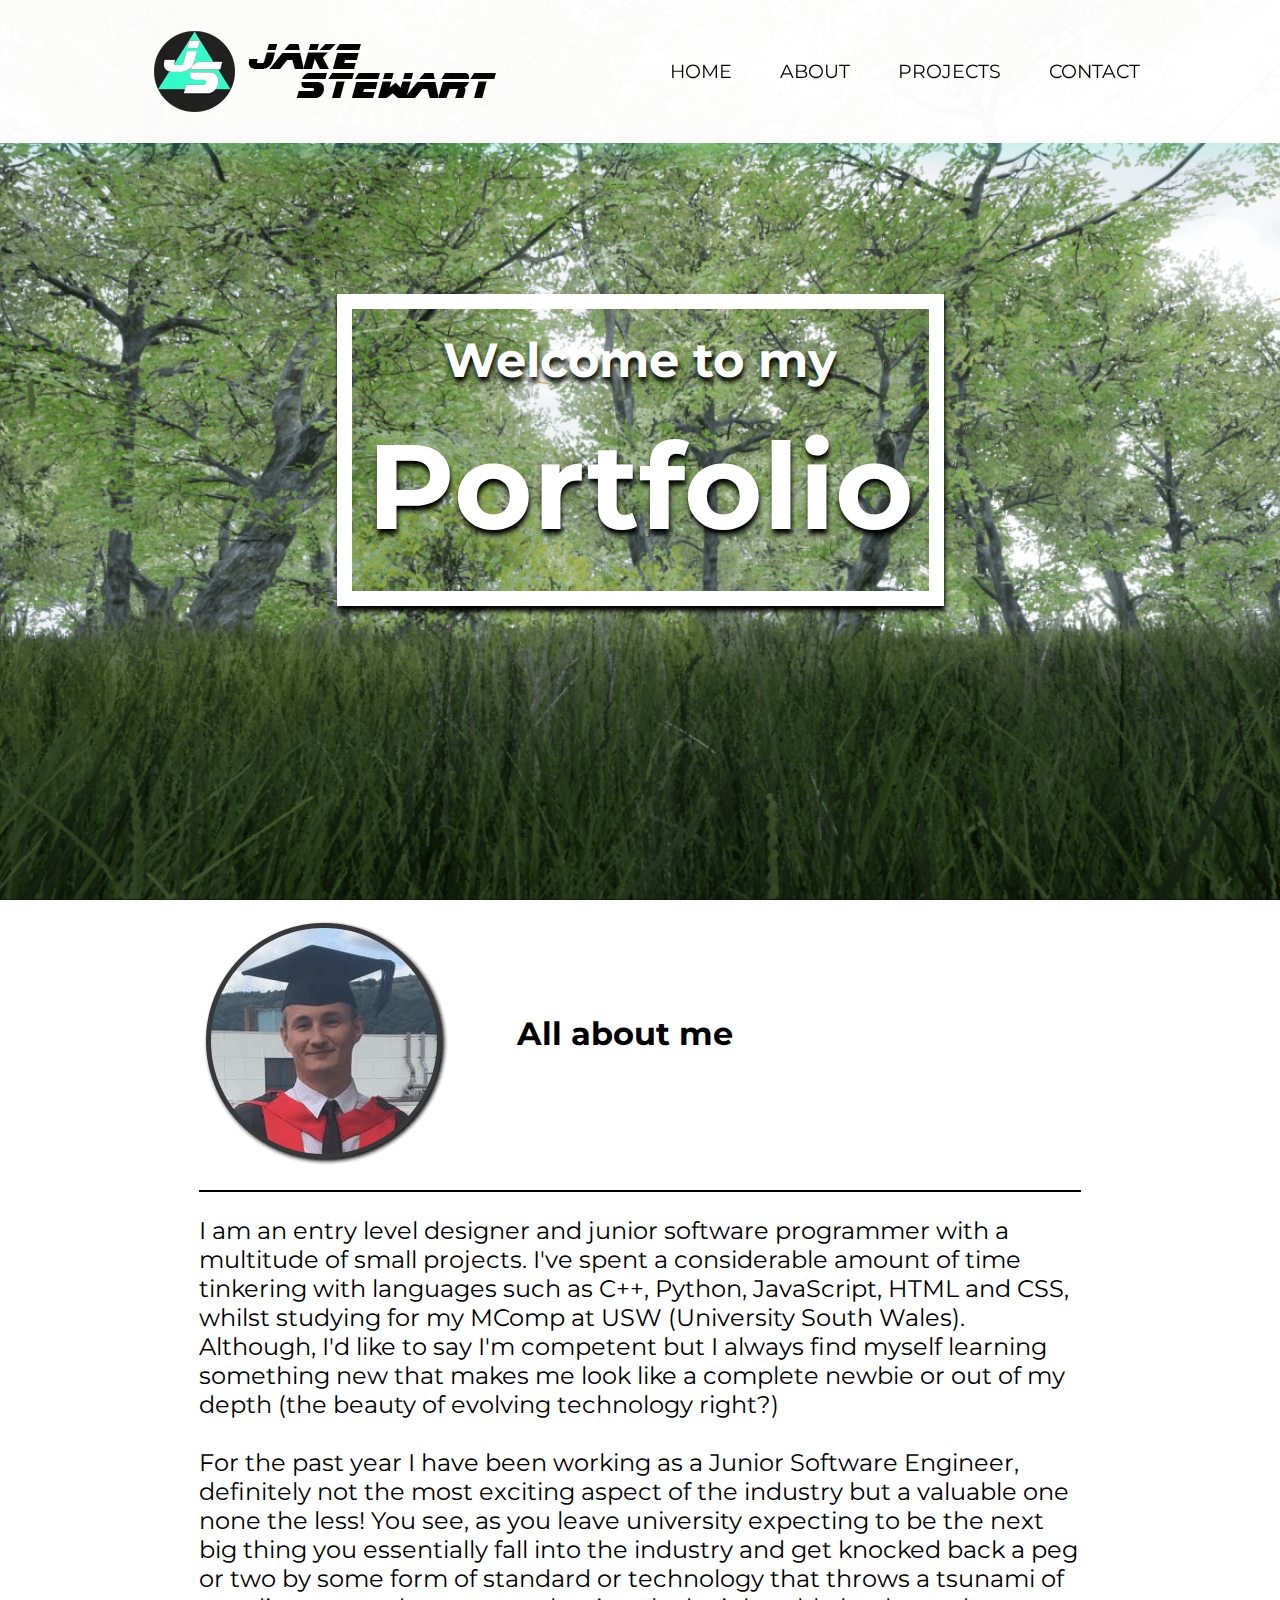
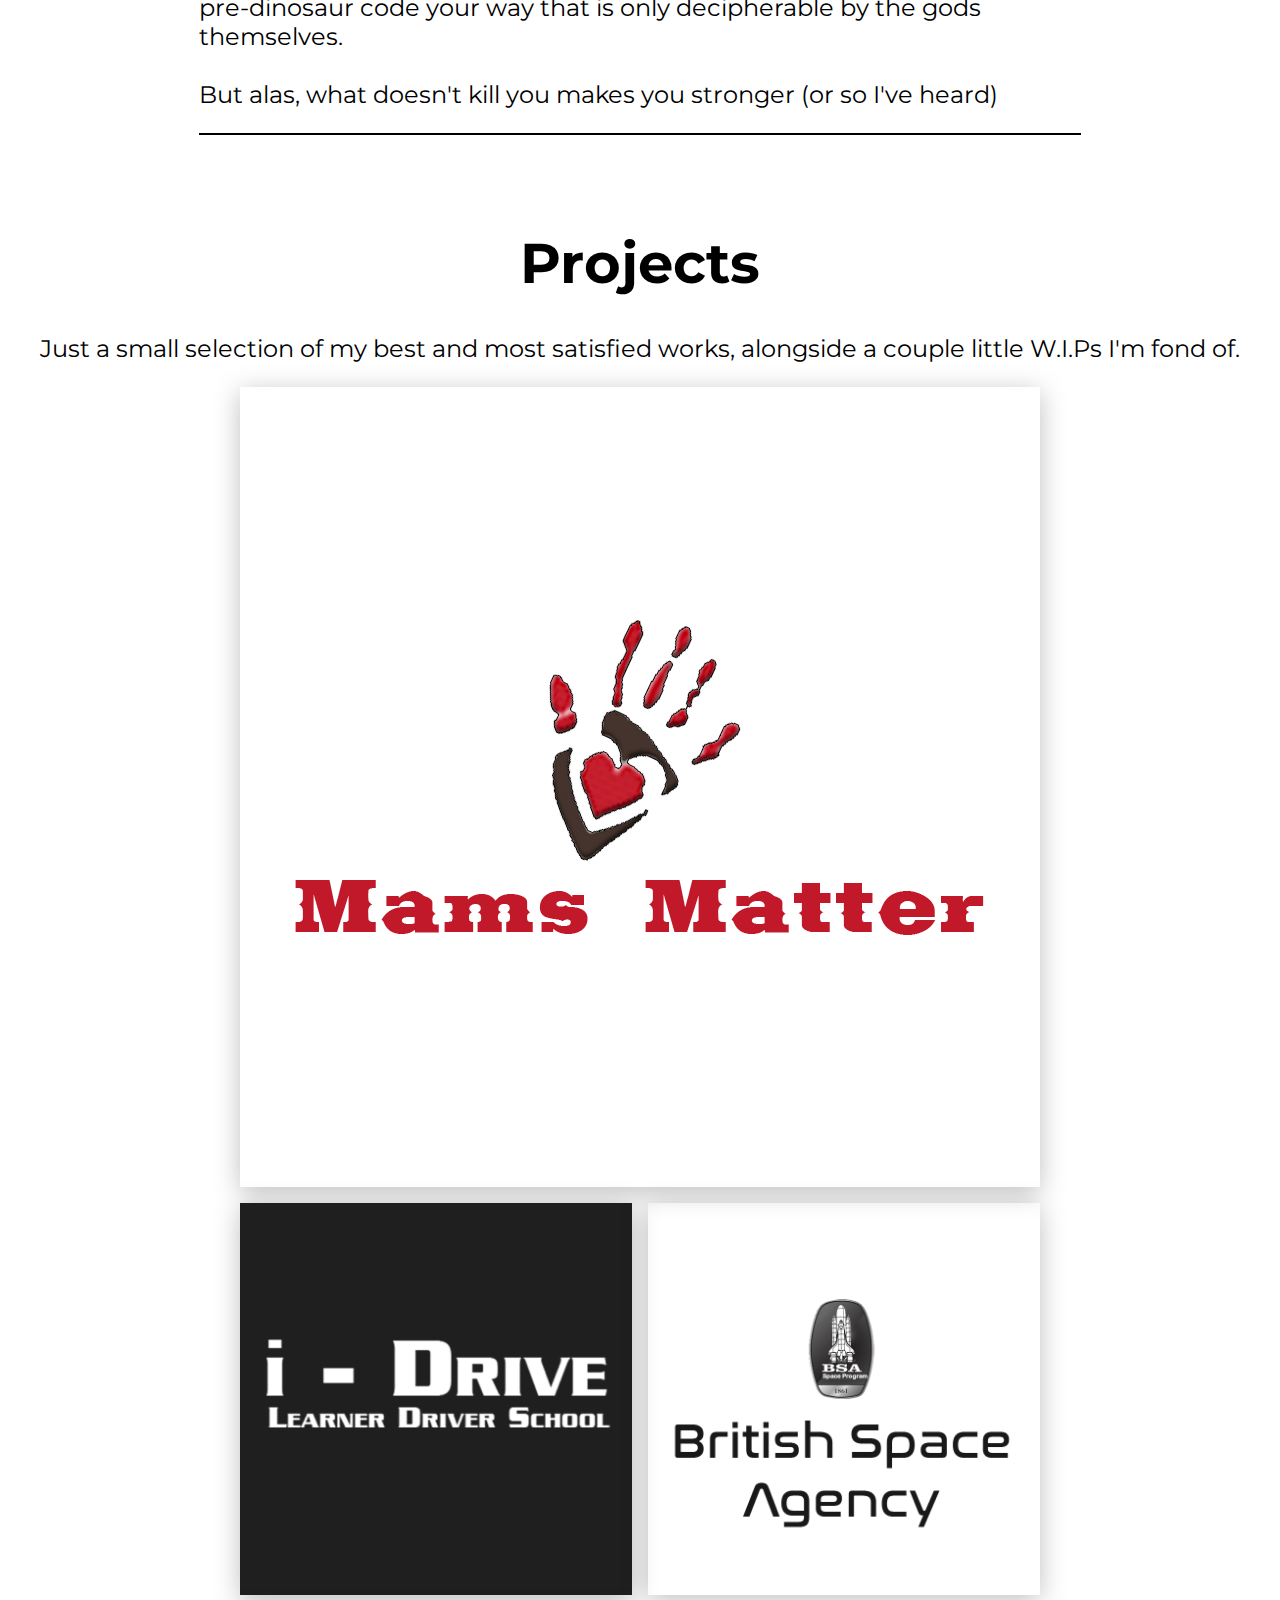
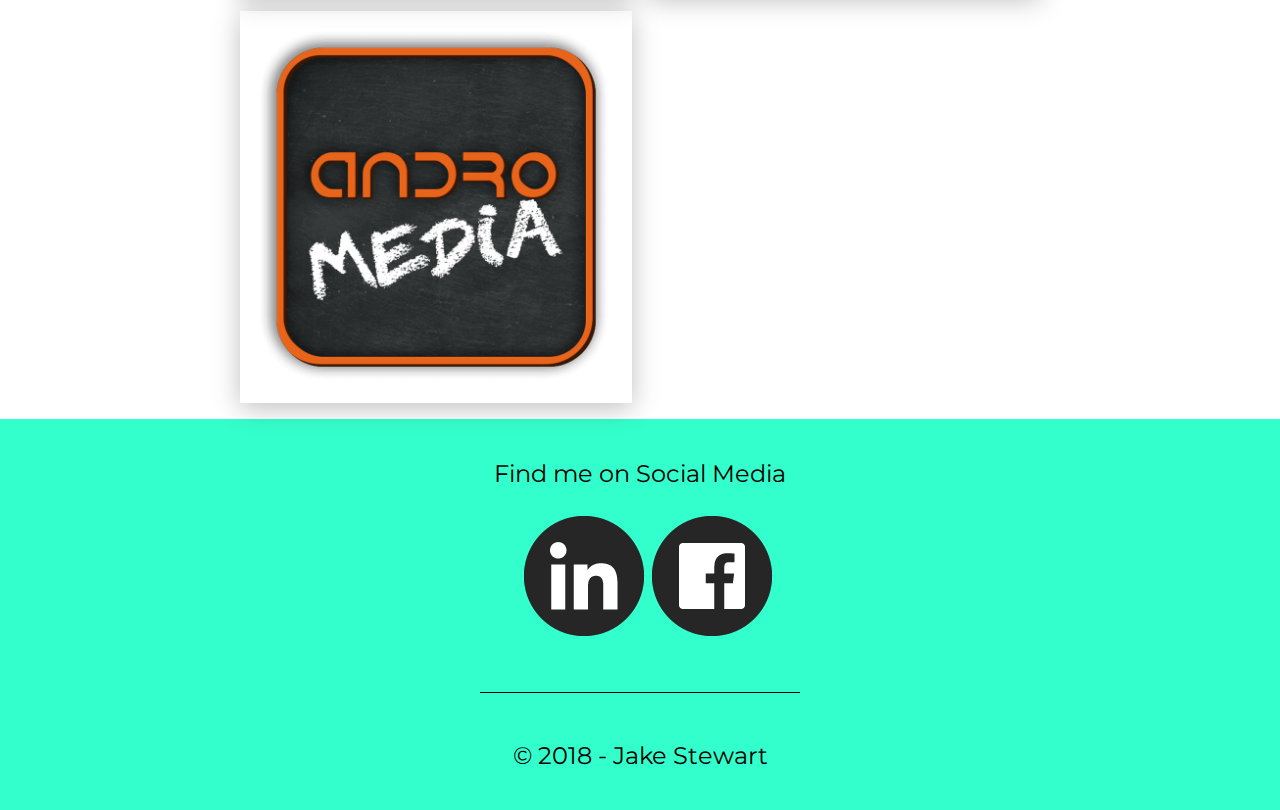
==== index.html @ bf594e7c "Initial Commit" ====
<!DOCTYPE HTML>
<!--  ©Jake Stewart 2015 All Rights Reserved  !-->
<html lang=en>
    <head>
		<meta charset="UTF-8">
		<meta name="viewport" content="width=device-width, initial-scale=1.0">
		<meta http-equiv="X-UA-Compatible" content="ie=edge">
        <link rel="stylesheet" href="stylesheet.css" type="text/css" media="screen" />
		<link rel="icon" type="image/png" href="res/logo/logo_favicon_design.ico"/>

		<script src="https://ajax.googleapis.com/ajax/libs/jquery/2.1.1/jquery.min.js"></script>
		<!--<script src="https://maxcdn.bootstrapcdn.com/bootstrap/3.3.5/js/bootstrap.min.js"></script>-->

		<title>Jake Stewart | Dev of Things</title>
	</head>

	<body>
		<header>
		<h1 class="logo"><img src="res/logo/Logo_Horz_4x1_No_Drop.png" alt="Jake Stewart"></h1>
		<input type="checkbox" id="nav-toggle" class="nav-toggle">
		<nav>
			<ul>
				<li><a href="#Home">Home</a></li>
				<li><a href="#About">About</a></li>
				<li><a href="#Projects">Projects</a></li>
				<li><a href="#Contact">Contact</a></li>
			</ul>
		</nav>
		<label for="nav-toggle" class="nav-toggle-label">
			<span></span>
		</label>
		</header>
		
		<!-- Main Content -->
		<div id="Home" class="welcome">
				<!--<video autoplay muted loop id="myVideo">
						<source src="res/forest-walk.mp4" type="video/mp4">
					</video>-->
			<h1 class="welcome-heading">Welcome to my<span>Portfolio</span></h1>
		</div>
		
		<section id="About" class="about">
			<div class="about-middle">
				<img src="res/about/about-me.png" alt="Me">
				<h2>All about me</h2>
				<p>I am an entry level designer and junior software programmer with a multitude of small projects. I've spent a considerable amount of time tinkering with languages such as C++, Python, JavaScript, HTML and CSS, whilst studying for my MComp at USW (University South Wales). 
					Although, I'd like to say I'm competent but I always find myself learning something new that makes me look like a complete newbie or out of my depth (the beauty of evolving technology right?)
					<br><br>
					For the past year I have been working as a Junior Software Engineer, definitely not the most exciting aspect of the industry but a valuable one none the less! You see, as you leave university 
					expecting to be the next big thing you essentially fall into the industry and get knocked back a peg or two by some form of standard or technology that throws a tsunami of pre-dinosaur code your way that is only decipherable by the gods themselves. 
					<br><br>
					But alas, what doesn't kill you makes you stronger (or so I've heard) 
			</div>
		</section>
		
		<section id="Projects" class="projects">
			<h1>Projects</h1>
			<p>Just a small selection of my best and most satisfied works, alongside a couple little W.I.Ps I'm fond of.</p>
			<div class="project-items">
			
				<!-- Project Item 1 -->
				<figure class="project-item featured">
					<img src="res/project-imgs/mamsmatter-logo.png" alt="Project 1">
					<figcaption>
						<h2 class="project-title">Mams Matter</h2>
						<p class="project-desc">A small website for a support group business based within the Welsh valleys.</p>
						<a href="#" class="project-link">More info</a>
					</figcaption>

					<!--	Project Modal 1	-->
					<div class="project-modal">
						<button class="modal-close">
							<svg x="0px" y="0px"
							viewBox="0 0 30 17">
						    <g transform="translate(-15 -15)">
							   <polygon class="st0" points="31.2,23.5 37,29.3 35.8,30.5 30,24.7 24.2,30.5 23,29.3 28.8,23.5 23,17.7 24.2,16.5 30,22.3 
								   35.8,16.5 37,17.7 	"/>
						   </g>
						   </svg>
						</button>
						<div class="project-header">
							<div class="project-title-box">
								<h2 class="project-title">Mams Matter - 2013</h2>
								<p class="project-subtitle">Women's support group in Bleanua Gwent</p>
							</div>
						</div> <!-- /Project-Header -->
						<div class="project-content">
							<h3><i>Aim:</i></h3>
							<p>A new start up business run by a local friend was in need of a fresh website to market the business within the Blaenau Gwent area.
								 The intended design was to be simple and informative. </p>
							
							 <h4>Time Period:</h4>
							<p>Given the business was fresh and has only been operational for a short period of time, this gave me a relatively long time-scale to produce a suitable site. 
								From start to completion the project took 2 months.</p>
							<img class="project-full-width" src="res/project-imgs/mamsmatter/mamsmatter_front.gif" alt="an image">
							
							<h4>Design:</h4>
							<p>The overall design of the site was something I had pondered over for a period of time. 
								Trying to get the right balance of simplicity for the user’s interactions whilst giving a useful amount of information to help the guide the user on what they required.</p>
							
								<h5>Nav:</h5>
							<p>The navigation bar was relatively easy to implement with the use of a logo and some headings that utilised an auto scroll JQuery feature to scroll the page down to the correct section. 
								<br>
								The thinking behind this set up was that it minimised the amount of pages needed. Saving on loading times and bandwidth usage. Something I’m keen on implementing and constantly trying to improve my knowledge on.
							</p>
							
							<h5>Layout:</h5>
							<p>Layout is a very important aspect of any web design, thus its essential to get the layout to be simplistic in design and user friendly in interaction. Mams matter was no exception utilising a simple block section template.
								 With each category e.g. Welcome, About, Contact etc… all being included within its own container.
								<br>
								<br>
								Unfortunately, due to evolving technologies and being a newbie in the field, I found myself using floats rather than either the now commonly used Flexbox or CSS-Grids techniques. 
							</p>

							<h5>Colours:</h5>
							<p>The colour scheme utilised was simple at best and intended to reflect the colours within the logo. Using a Red hue for prominent features and then white and dark grey for anything as background content.</p>

							<h4>Stand Out Features:</h4>
							<ul>
								<li>Auto scroll via JQuery</li>
								<li>Modal upon clicking an image</li>
								<li>Image shake when hovering over them</li>
								<li>Video implementation using JScript</li>
							</ul>
							<img class="project-pull-left" src="res/project-imgs/mamsmatter/mamsmatter_modal.gif" alt="an image">
							<h4>Design Process Summary:</h4>
							<p>Throughout the design process of this project, I noted a few things I’d consider redesigning if I were to come back to it. The main issues with the site I’d reconsider would mostly focus on the efficiency and scalability of the site.</p>
							<h5>Responsiveness:</h5>
							<p>My biggest concern with the site is responsiveness, due to the site only partially working when scaled down to mobile size. Given this was the first project I attempted to introduce mobile design I took a simplistic approach using media queries.
								 Although this proved to only partially work due to the vast amount of possible screen dimensions, thus the site fails to scale properly under certain resolutions.</p>
							<h5>Layout:</h5>
							<p>The next concern was the use of floats and the display attribute to align items. Although this approach isn’t considered entirely wrong, 
								It does lead to some complications that can be overcome using the newer Flexbox and CSS grids which I failed to incorporate into the design. Something for the future!</p>
							<h5>Design Concept Process:</h5>
							<p>When originally developing the site I never drew up any concepts or alternative designs other than what I was churning out at the time. After much thought I realise this is not only bad for the end product but also bad practice. 
								<br>
								<br>
								With this knowledge, I would start again y first sketching up layouts and a colour palette for a theme and style, then using this design on the appropriate location of all elements whilst piecing the style on top to get an overview before spending countless hours coding.
									</p>
							<img class="project-pull-right" src="res/project-imgs/mamsmatter/mamsmatter_video.gif" alt="an image">
						</div>
					</div>
					<!--	/Project Modal 1 End	-->
				</figure>

				<!-- Project Item 2 -->
				<figure class="project-item">
					<img src="res/project-imgs/idrive-logo.png" alt="Project 1">
					<figcaption>
						<h2 class="project-title">I-Drive Learning</h2>
						<p class="project-desc">A small driving instruction school based within Newport, S.Wales.</p>
						<a href="#" class="project-link">More info</a>
					</figcaption>

						<!--	Project Modal 2	-->
						<div class="project-modal">
								<button class="modal-close">
									<svg x="0px" y="0px"
									viewBox="0 0 30 17">
									<g transform="translate(-15 -15)">
									   <polygon class="st0" points="31.2,23.5 37,29.3 35.8,30.5 30,24.7 24.2,30.5 23,29.3 28.8,23.5 23,17.7 24.2,16.5 30,22.3 
										   35.8,16.5 37,17.7 	"/>
								   </g>
								   </svg>
								</button>
								<div class="project-header">
									<div class="project-title-box">
										<h2 class="project-title">I-Driving Learner Instruction - 2012</h2>
										<p class="project-subtitle">Driving Instruction school based in Newport, S.Wales</p>
									</div>
								</div> <!-- /Project-Header -->
								<div class="project-content">
										<h3><i>Aim:</i></h3>
										<p>I-Drive Learner Driver School is a start-up driving instruction school based in Newport, South Wales. Being the start-up of a relative I saw the opportunity to dive into web development for the first time on a more commercial scale to what I had previously done. 
											<br><br>
											The site was aimed at pointing potential students in the right direction whilst giving a thorough detail on what is expected of them in terms of testing and lessons.
											 </p>
										
										 <h4>Time Period:</h4>
										<p>Given this was my first proper solo project and being a relative, the intended time period for completion was dependant on my ability to produce the site and when I felt confident it would satisfy the needs of the client.
											<br><br>
											In total the project took around 3 months to complete given my skill set and experience at the time.	
										</p>
										<img class="project-full-width" src="res/project-imgs/idrive/idrive_front.gif" alt="an image">
										<h4>Design:</h4>
										<p>The design of the site was simple utilising a single page design and then blocking each category into its own section. Given I was unexperienced in anything other than a simple box template design, 
											I decided to explore and challenge myself to produce a more complicated design over my previous work.
										</p>
										
											<h5>Nav:</h5>
										<p>The navigation bar was placed as a sidebar over the conventional header space. This was due to incorporating a drop down box at the top of the screen that would drop in when the page was loading.</p>
										
											<h6>Drop Down:</h6>
											<p>The drop down is a simple bar used to navigate between external sources for booking your theory/practical tests and allowing you to see the car used by I-Drive. Always nice to know what you’re going to be driving I think.</p>
											<h6>Navigation Bar:</h6>
											<p>		With the navigation bar on the side, it was simple enough to just incorporate the logo above with each link underneath. 
												However, instead of using separate pages for the About, Contact etc… I used panels to keep the page loaded, saving on loading up different pages.
											</p>
										<h5>Layout:</h5>
										<p>The layout was very easy and similar to my previous work with just floats and a single container element to house all other items. This did allow for quick implementation on a full sized desktop screen, although this has no mobile implementation thus gives a very poor experience on anything less than a conventional desktop screen.
											<br>
											<br>	
											Overall I was fairly happy with the layout and given it was my first project outside of education I couldn’t have been happier to produce something for the world to see. 
										</p>
			
										<h5>Colours:</h5>
										<p>	Colours are generally a fickle thing when producing a website with no real concept designs to work from. As experienced with this design, I had done little to no concept work (Put this to my lack of experience shall we?) the colours were a bit iffy in the best of terms where some pieces of text blend in with the background and others don’t.
											<br>
											<br>
											The idea was to keep the site as clean as possible using only blacks and whites similar to the logo however, I felt it left a lot of white space that could be filled with something more appealing to the eyes. Hence the use of a lovely background image of Newport itself. The issue with this? It left the white text difficult to read and vice versa with a black colour. So, I opted to include a background on each container for the text to make it more readable which worked flawlessly.
											</p>
			
										<h4>Stand Out Features:</h4>
										<ul>
											<li>Image slideshow showing off the car used by I-Drive</li>
											<li>Interactive Google map giving the location of Newport</li>
											<li>Drop down bar with external links to the theory/practical site of the .gov website</li>
										</ul>
									<img class="project-pull-left" src="res/project-imgs/idrive/idrive_slideshow.gif" alt="an image">
									<img class="project-pull-right" src="res/project-imgs/idrive/idrive_map.gif" alt="an image">

									<h4>Design Process Summary:</h4>
									<p>Reflecting on this design I feel a couple things could be switched up that allow for a more appealing look and user friendly experience. </p>
									<h5>Responsiveness:</h5>
									<p>Started with the mobile market would be the most influential aspect. By developing the site for a mobile audience to start and then porting that over to a desktop version would have been the correct procedure to follow. 
										The biggest advantage of the mobile market for a driving instruction school is that the majority of potential clients see the driving instruction car and follow any links or number written on it rather than being at home and utilising a desktop.</p>
									<h5>Colour:</h5>
									<p>Colour stood out to be a bigger issue than anticipated for myself. Mainly due to the colour clashing with the whitespace or the image I decided to commit to after. Something I’d consider doing differently would be to sort a colour palette out with the intended background image, then create a template of 3-4 different designs I felt worked correctly. 
										<br>
										<br>
										Another possible option for the current design would be to utilise opacity, a very underused feature by myself up until my portfolio design. 
										</p>
									<img class="project-pull-right" src="res/project-imgs/idrive/idrive_questions.gif" alt="an image">
								</div>
							</div>
							<!--	/Project Modal 2 End	-->
				</figure>

					<!-- Project Item 3 -->
				<figure class="project-item">
					<img src="res/project-imgs/college-logo.png" alt="Project 1">
					<figcaption>
						<h2 class="project-title">BSA: British Space</h2>
						<p class="project-desc">A site designed during my time spent at Coleg Gwent, S.Wales</p>
						<a href="#" class="project-link">More info</a>
					</figcaption>

						<!--	Project Modal 3	-->
						<div class="project-modal">
								<button class="modal-close">
									<svg x="0px" y="0px"
									viewBox="0 0 30 17">
									<g transform="translate(-15 -15)">
									   <polygon class="st0" points="31.2,23.5 37,29.3 35.8,30.5 30,24.7 24.2,30.5 23,29.3 28.8,23.5 23,17.7 24.2,16.5 30,22.3 
										   35.8,16.5 37,17.7 	"/>
								   </g>
								   </svg>
								</button>
								<div class="project-header">
									<div class="project-title-box">
										<h2 class="project-title">BSA - College Project - 2011/2012</h2>
										<p class="project-subtitle">Concept for a British alternative to NASA</p>
									</div>
								</div> <!-- /Project-Header -->
								<div class="project-content">
										<h3><i>Aim:</i></h3>
										<p>During my time studying at Coleg Gwent, South Wales I was tasked with producing a basic webpage for one of my assignments within the Web Development module. 
											The site I had chosen to develop was a fictional concept of Britain having its own space agency similar to NASA. 
										</p>
										 <h4>Time Period:</h4>
										<p>Given this was an assignment at an educational facility the time frame was based around the academic year, starting from the beginning of September and ending in the following June. 
											<br><br>
											The average amount of time to produce the site was roughly a two-three weeks in total due to working on it during the scheduled hours at college.	
										</p>
										<img class="project-full-width" src="res/project-imgs/college/college_front.gif" alt="an image">
										<h4>Design:</h4>
										<p>The design process was very simple due to how basic the page needed to be and being my intro into the world of Web design or Front end development. 
											The main purpose of this design was to demonstrate an understanding of containers and the box-model template.
										</p>
											<h5>Nav:</h5>
										<p>The navigation bar on this design was pre-generated form a site we were directed to by our lecturer. This was mainly to save time and wasn’t necessarily the main focus of the assignment.
											 However, this does leave a lot of inconsistencies on the site such as how it doesn’t blend in with the colour scheme at all.
										</p>

										<h5>Layout:</h5>
										<p>With layout being a crucial point, the site was developed around using the box-model template with a header, main content container and footer each clearly visible by their contents. 
											With an image in the header and footer and then laying out the main content within the body section. A very simplistic design, but it works.
										</p>
			
										<h5>Layout Responsiveness:</h5>
										<p>The idea of developing for mobile at the time had absolutely zero reference to me and would most likely have seemed to be an impossible task given the amount of knowledge I had at the time.</p>
			
										<h5>Colours:</h5>
										<p>The colour scheme had no general direction other than looking space-like. However, this did lead to all text and crucial parts of the page being clearly visible to a user.
											Alongside this, the site does follow a theme with bold/blue headings and paragraphs using white text. </p>

										<h4>Stand Out Features:</h4>
										<ul>
											<li>Working calendar</li>
											<li>A functioning navigation bar</li>
											<li>Windows that are scrollable inside</li>
											<li>A working contact form</li>
											<li>Interactive map via Google</li>
										</ul>
										<img class="project-pull-left" src="res/project-imgs/college/college_map.gif" alt="an image">
										<h4>Design Process Summary:</h4>
										<p>Given this project was an educational one and was developed at the very start of my introduction to web development, 
											I’d say it has many aspects that need to be improved but as a first effort I was very satisfied with the outcome and it led me to developing a couple more sites that would later be used commercially.
										</p>
										<h5>Nav:</h5>
										<p>	First thing to replace would be the navigation bar, simply due to it not being my own creation and its doesn’t quite fit with the rest of the site. Flow is key, and without it the site becomes very static and blocky looking.</p>
										<h5>Responsiveness:</h5>
										<p>	Now that I’ve dealt with more challenging projects and delved into the basics of mobile design, I’d say the site needs to be brought into the 21st century with a mobile friendly design.</p>
										<h5>Layout:</h5>
										<p>The site has a simple box model that works as intended however, the finer details such as image placement and text alignment needs more tinkering to be more tight within their containers and to give correct spacing/padding.</p>
										<p>As a whole, the site would need to be developed from the ground up with a simple design board, concepts and schemes to help create a balanced design.</p>
										<img class="project-pull-right" src="res/project-imgs/college/college_links.gif" alt="an image">
								</div>
							</div>
							<!--	/Project Modal 3 End	-->
				</figure>

				<!-- Project Item 5 -->
				<figure class="project-item">
					<img src="res/project-imgs/andromedia.png" alt="Project 1">
					<figcaption>
						<h2 class="project-title">Andro Media</h2>
						<p class="project-desc">A mobile app designed to teach Android programming</p>
						<a href="#" class="project-link">More info</a>
					</figcaption>
						<!--	Project Modal 5	-->
						<div class="project-modal">
								<button class="modal-close">
									<svg x="0px" y="0px"
									viewBox="0 0 30 17">
									<g transform="translate(-15 -15)">
									<polygon class="st0" points="31.2,23.5 37,29.3 35.8,30.5 30,24.7 24.2,30.5 23,29.3 28.8,23.5 23,17.7 24.2,16.5 30,22.3 
										35.8,16.5 37,17.7 	"/>
								</g>
								</svg>
								</button>
								<div class="project-header">
									<div class="project-title-box">
										<h2 class="project-title">AndroMedia - 2017</h2>
										<p class="project-subtitle">AndroMedia - Teaching you Android programming</p>
									</div>
								</div> <!-- /Project-Header -->
								<div class="project-content">
									<h3><i>Aim:</i></h3>
									<p>Mobile application has become a dominating market in the computing industry, with thousands of apps whether they be gaming/social or personal being produced every single day. 
										The market has become a leading industry in new technologies by producing efficient and compact applications on target hardware that would otherwise be ignored on personal computers or consoles. 
										<br><br>
										During my time at University I was tasked with creating an app that will teach the user a form of android programming by utilising a series of topics that will later have a quiz for the user. 
										This quiz will be used to test the user on what they have learnt through the app whilst giving them a score to track their progress and give a competitive edge to using the app.
									</p>
									<h4>Time Period:</h4>
									<p>
										Given this project was an assignment at university the completion time was very strict with no extensions. Whilst juggling other projects due the project took around 3 months to complete.
									</p>

									<h4>App Structure</h4>
									<p>
										The app was heavily designed around simple button movements for maximum user interaction efficiency, whilst also being clean and sharp as to not overwhelm the user.  This idea of not overwhelming the user is a very high priority due to the nature of learning subjects and too much information at once can either deter or confuse many people. Thus, an ideal balance of text to images is needed to help breakdown this barrier.
										<br><br>The main design of the app was themed around education. Thus, a chalkboard effect was used to give it the idea of education, whilst using a vibrant orange tone to break away from the dark blackboard background. This in turn was used with a chalk style writing like how a normal chalkboard is used to finish off the design.
										<br><br>Finally, the app also features a pop up window for the help screen to help keep the app a little more efficient and is easier than transitioning to anew activity for a small amount of information that would be useful to a user.
									</p>

									<div class="gifs">
									<img src="res/project-imgs/andromedia/andromedia_front.gif" alt="an image">
									<img src="res/project-imgs/andromedia/andromedia_topics.gif" alt="an image">
									<img src="res/project-imgs/andromedia/andromedia_quiz.gif" alt="an image">
									<img src="res/project-imgs/andromedia/andromedia_timeline.gif" alt="an image">
									</div>

									<h4>Design Flow:</h4>
									<p>When designing the concept for the mobile application a flow chart was needed to define the steps you would take to move around the application. After a few revisions, the following image demonstrates the route taken, defining easy access back to the home
										screen with a single button press from anywhere in the app.
									</p>
									<img src="res/project-imgs/andromedia/andromedia_flow.png" alt="an image">
									
									<h3>Screenshots</h3>
									<div class="screens">
										<img src="res/project-imgs/andromedia/andromedia_front.png" alt="an image">
										<img src="res/project-imgs/andromedia/andromedia_menu.png" alt="an image">
										<img src="res/project-imgs/andromedia/andromedia_topics.png" alt="an image">
										<img src="res/project-imgs/andromedia/andromedia_topics_text.png" alt="an image">
										<img src="res/project-imgs/andromedia/andromedia_quiz.png" alt="an image">
										<img src="res/project-imgs/andromedia/andromedia_construction.png" alt="an image">
									</div>
								</div>
							</div>
							<!--	/Project Modal 5 End	-->
				</figure>

					<!-- Project Item 4 
				<figure class="project-item">
					<img src="res/project-imgs/folder.jpg" alt="Project 1">
					<figcaption>
						<h2 class="project-title">Small Projects</h2>
						<p class="project-desc">All my short works and W.I.P</p>
						<a href="#" class="project-link">More info</a>
					</figcaption>
						Project Modal 4	
						<div class="project-modal">
								<button class="modal-close">
									<svg x="0px" y="0px"
									viewBox="0 0 30 17">
									<g transform="translate(-15 -15)">
									   <polygon class="st0" points="31.2,23.5 37,29.3 35.8,30.5 30,24.7 24.2,30.5 23,29.3 28.8,23.5 23,17.7 24.2,16.5 30,22.3 
										   35.8,16.5 37,17.7 	"/>
								   </g>
								   </svg>
								</button>
								<div class="project-header">
									<div class="project-title-box">
										<h2 class="project-title">Tid-Bits</h2>
										<p class="project-subtitle">Spare time projects</p>
									</div>
								</div> /Project-Header
								<div class="project-content">
									<img class="project-full-width" src="res/project-imgs/code.jpg" alt="an image">
									<img class="project-pull-left" src="res/project-imgs/code.jpg" alt="an image">
									<img class="project-pull-right" src="res/project-imgs/code.jpg" alt="an image">
								</div>
							</div>
							/Project Modal 4 End
				</figure>-->
			</div>
		</section>
		
		<footer>
			<p>Find me on Social Media</p>
			<div id="Contact" class="social-icons">
				<a href="https://www.linkedin.com/in/jake-stewart-426416aa">
					<img src="res/social/Linkedin.png" alt="LinkedIn">
				</a>
				<a href="https://www.facebook.com/Jake.Stew.95">
					<img src="res/social/Facebook.png" alt="Facebook">
				</a>
			</div>

			<p class="copyright">&#169; 2018 - Jake Stewart</p>
		</footer>

		<script src="myScript.js"></script>
		<script>
		/*	Smooth scrolling on nav links */	
		$(function() {
			$('a[href*=#]:not([href=#])').click(function() {
				var target = $(this.hash);
				target = target.length ? target : $('[name=' + this.hash.substr(1) +']');
				if (target.length) {
					$('html,body').animate({
					scrollTop: target.offset().top
					}, 1000);
					return false;
				}
			});
		});
		</script>
		
	</body>
</html>
---- stylesheet.css ----
/* GLOBAL */
@import url('https://fonts.googleapis.com/css?family=Montserrat');

*, *::before, *::after {
	box-sizing: border-box;
}

body {
	margin: 0;
	padding: 0;
	font-family: 'Montserrat', sans-serif;
	font-weight: 400;
	background-color: #fff;
	overflow-x: hidden;
}

.content {
	height: 12200vh;
	background-color: white;
	background-blend-mode: multiply;
	background-size: cover;
	display: grid;
	grid-template-columns: 1fr; 
}

/* Navigation styles start here */
header {
	background: white;
	text-align: center;
	position: fixed;
	z-index: 999;
	width: 100%;
	box-shadow: 0px 0px 0px #33FFCC;
	opacity: 0.975;
}

.logo {
	display: flex;
}

.nav-toggle {
	display: none;
}

.nav-toggle-label {
	position: absolute;
	top: 0;
	left: 0;
	margin-left: 1em;
	height: 100%;
	display: flex;
	align-items: center;
}

/* Mobile three lines */
.nav-toggle-label span,
.nav-toggle-label span::before,
.nav-toggle-label span::after {
	display: block;
	background: #33FFCC;
	height: 2px;
	width: 2em;
	border-radius: 2px;
	position: relative;
}

.nav-toggle-label span::before,
.nav-toggle-label span::after {
	content: '';
	position: absolute;
}

.nav-toggle-label span::before {
	bottom: 7px;
}

.nav-toggle-label span::after {
	top: 7px;
}

nav {
	position: absolute;
	text-align: left;
	top: 100%;
	left: 0;
	background: white;
	width: 100%;
	transform: scale(1, 0);
	transform-origin: top;
	transition: transform 400ms ease-in-out;
}

nav ul {
	margin: 0;
	padding: 0;
	list-style: none;
}

nav li {
	margin-bottom: 1em;
	margin-left: 1em;
}

nav a {
	color: #000;
	text-decoration: none;
	font-size: 1.2rem;
	text-transform: uppercase;
	opacity: 0;
	transition: opacity 150ms ease-in-out;
}

nav a:hover {
	color: #33FFCC;
}

/* The tilde (~) is looking a for a proceeding sibling immediatly after */
.nav-toggle:checked ~ nav {
	transform: scale(1, 1);
}

.nav-toggle:checked ~ nav a {
	opacity: 1;
	transition: opacity 250ms ease-in-out 250ms;
}

@media screen and (min-width: 1000px) {
	.nav-toggle-label {
		display: none;
	}
	
	header {
		display: grid;
		grid-template-columns: 1fr auto minmax(600px, 3fr) 1fr;
		box-shadow: 0px 5px 25px rgba(51, 255, 204, .25);
	}
	
	.logo {
		grid-column: 2/span 1;
		display: flex;
	}
	
	nav {
		all: unset;
		grid-column: 3 / 4;
		display: flex;
		justify-content: flex-end;
		align-items: center;
	}
	
	nav ul {
		display: flex;
	}
	
	nav li {
		margin-left: 3em;
		margin-bottom: 0;
	}
	
	nav a {
		opacity: 1;
		position: relative;
	}
	
	nav a::before {
		content: '';
		display: block;
		height: 5px;
		background: #33FFCC;
		position: absolute;
		top: -.75em;
		left: 0;
		right: 0;
		transform: scale(0, 1);
		transform-origin: left;
		transition: transform ease-in-out 250ms;
	}
	
	nav a:hover::before {
		transform: scale(1, 1);
	}
}
/* Navigation styles end here */

.welcome {
	background-image: url(res/Forest.png);
	background-position: center;
	background-size: cover;
	height: 100vh;
	display: flex;
	align-items: center;
	justify-content: center;
}

/*
#myVideo {
	max-width: 100%;
}

.welcome #myVideo {
	/* Make video to at least 100% wide and tall 
	min-width: 100%; 
	min-height: 100%; 

	/* Setting width & height to auto prevents the browser from stretching or squishing the video 
	width: auto;
	height: auto;

	/* Center the video 
	position: absolute;
	top: 50%;
	left: 50%;
	transform: translate(-50%,-50%);
}*/

.welcome-heading {
	z-index: 10;
	border: 15px solid #fff;
	box-shadow: 1px 5px 5px black;
	text-shadow:  1px 5px 5px black;
	padding: 15px 15px 15px 15px;
}

.welcome h1 {
	font-size: 3rem;
	color: #fff;
	line-height: 1.5;
	text-align: center;
}

.welcome h1 span {
	color: #fff;
	display: block;
	font-size: 7.5rem;
}

@media (max-width: 40em) {

	.welcome {
		margin-bottom: 7.50em;
	}
	.welcome-heading {
		border: 5px solid #fff;
		padding: 5px 5px 5px 5px;
	}
	
	.welcome h1 {
		font-size: 1.5rem;
		color: #fff;
		line-height: 1;
		text-align: center;
	}
	
	.welcome h1 span {
		color: #fff;
		display: block;
		font-size: 4rem;
	}
}

/**************************/

/*	About me section	*/

.about {
	display: grid;
	grid-template-columns: 0.2fr 1fr 0.2fr;
	grid-template-areas: ". about-middle .";
}

.about-middle {
	grid-area: about-middle;
	margin: 1em;
}

.about-middle img {
	grid-column: 3 / 4;
	vertical-align: middle;
}

.about-middle h2 {
	grid-column: 2/span 1;
	display: inline-block;
	margin-left: 2em;
}

.about-middle p::before,
.about-middle p::after {
	content:'';
	display: block;
	height: 2px;
	background: #000000;
	margin: 1em auto;
	width: 100%;
}

@media (max-width: 40em) {
	.about-middle img {
		grid-column: 3 / 4;
		vertical-align: middle;
		justify-content: center;
	}
	
	.about-middle h2 {
		grid-column: 2/span 1;
		display: inline-block;
		text-align: center;
		margin-left: 2em;
	}
}

/**************************/

/*	Projects section	*/

figure {
	margin: 0;
}

.projects {
	text-align: center;
	background-color: white;
	padding: 1em 0;
} 

.projects h1 {
	text-align: center;
	font-size: 3.5rem;
}

.project-items {
	display: flex;
	flex-wrap: wrap;
	margin: 0 auto;
	-webkit-max-width: 50em;
	-moz-max-width: 50em;
	-ms-max-width: 50em;
	max-width: 50em;
}

.project-item {
	position: relative;
	overflow: hidden;
	flex: 1 1 10rem;
	box-shadow: 0px 5px 25px rgba(0, 0, 0, .25);
}

.project-item img {
	display: block;
	width: 100%;
}

.project-item figcaption {
	position: absolute;
	background-color: rgba(51, 255, 204, .85);
	top: 100%;
	bottom: 0;
	right: 0;
	left: 0;
	padding: 2em;
	color: black;
	text-align: left;
	display: flex;
	flex-direction: column;
	transition: top ease-in-out 250ms;
}

/* Note to self - :hover goes before your element its applied to */
.project-item:hover figcaption,
.project-item:focus figcaption {
	top: 0;
}

.project-title {
	color: black;
	font-size: 1rem;
	margin-bottom: auto;
}

.project-desc {
	display: none;
}

.project-link {
	color: black;
	font-weight: bold;
	font-size: 0.5rem;
	text-decoration: none;
	border-bottom: 2px solid black;
	align-self: flex-start;
}

.project-link::after {
	content: url(res/arrow-white.svg);
	display: inline-block;
	width: .8em;
	height: .8em;
	margin-left: .5em;
}

@supports (display: grid) {
	.project-items {
		display: grid;
		grid-template-columns: repeat(2, 1fr);
		gap: 1em;
	}

	.project-item.featured {
		grid-column: 1 / span 2;
		grid-row: 1 / span 2;
	}

	.featured .project-title {
		font-size: 1.625rem;
	}

	.project-item p {
		font-size: 1rem;
	}

	.featured .project-desc {
		display: block;
	}
}

@media (min-width: 40em) {

	.featured .project-title {
		font-size: 2.625rem;
	}

	.project-title {
		font-size: 2rem;
	}

	.project-link {
		color: black;
		font-weight: bold;
		font-size: 1.5rem;
		text-decoration: none;
		border-bottom: 2px solid black;
		align-self: flex-start;
	}

	.project-item p {
		font-size: 2rem;
	}
}

/*	Project Model	*/

.project-modal {
	position: fixed;
	z-index: 10;
	top: 10em;
	bottom: 2em;
	left: 2em;
	right: 2em;
	background: white;
	box-shadow: 0 0 0 11em rgba(0, 0, 0, .75);
	overflow-y: scroll;
	overflow-x: hidden;
	display: none;
}

.project-modal.is-open {
	display: block;
}

.modal-close {
	cursor: pointer;
	background: white;
	position: fixed;
	left: 1em;
	top: 11.5em;
	border: 0;
	width: 3.5em;
	height: 3.5em;
	padding: 5px 0 0;
	border-radius: 50%;
	box-shadow: 0 0  5px rgba(0, 0, 0, 1);
}

.project-header {
	text-align: left;
	padding: 5em 0;
	margin-bottom: 2em;
}

.project-header:nth-of-type(1){
	background-image: url(res/project-imgs/jscript.png);
	background-size: cover;
	background-position: center;
}

.project-title-box {
	background: rgba(51, 255, 204, .95);
	padding: 3em 0 3em 3em;
	color: white;
	width: 70%;
}

.project-title-box .project-title {
	font-size: 1.5rem;
	color: black;
	display: inline-block;
}

.project-title-box .project-title::after {
	content: '';
	display: block;
	height: 1px;
	margin: 1em 0;
	background: black;
	width: 100%;
}

.project-title-box .project-subtitle {
	font-size: 1rem;
	color: black;
}

.project-content {
	text-align: left;
	width: 85%;
	margin: 0 auto;
	padding-bottom: 2em;
}

.project-content p {
	font-size: 1rem;
}

.project-full-width {
	width: 100%;
	box-shadow: 0px 5px 25px rgba(0, 0, 0, .25);
}

.gifs {
	display: grid;
	align-items: flex-start;
	grid-template-columns: 1fr 1fr;
	grid-template-rows: 1fr 1fr; 
	grid-gap: .5rem;
	box-shadow: 0px 5px 25px rgba(0, 0, 0, .25);
}

.screens {
	display: grid;
	grid-template-columns: 1fr 1fr 1fr;
	grid-template-rows: 1fr 1fr; 
	grid-gap: .5rem;
	box-shadow: 0px 5px 25px rgba(0, 0, 0, .25);
}

@media (min-width: 40em) {
	.project-pull-left {
		width: 60%;
		float: left;
		margin-right: 2em;
		margin-bottom: 1em;
		box-shadow: 0px 5px 25px rgba(0, 0, 0, .25);
	}

	.project-pull-right {
		width: 60%;
		float: right;
		margin-left: 2em;
		margin-bottom: 1em;
		box-shadow: 0px 5px 25px rgba(0, 0, 0, .25);
	}
}

@keyframes modalFadeIn {
	0% {opacity: 0;}
	100% {opacity: 1;}
}

@keyframes modalFadeOut {
	0% {opacity: 1;}
	100% {opacity: 0;}
}

/**************************/

/*	Footer	*/

footer {
	background:#33FFCC;
	padding: 1em 0;
	text-align: center;
}

.social-icons {
	-webkit-max-width: 15em;
	-moz-max-width: 15em;
	-ms-max-width: 15em;
	max-width: 15em;
	display: flex;
	justify-content: space-between;
	margin: 1.275em auto;
}

.social-icon {
	width: 25%;
	height: 25%;
}

.copyright::before {
	content:'';
	display: block;
	height: 1px;
	background: black;
	margin: 2em auto;
	width: 25%;
}

@media screen and (max-width: 400px) {
	.copyright::before {
		content:'';
		display: block;
		height: 1px;
		background: black;
		margin: 2em auto;
		width: 75%;
	}
}

/**************************/

/*	Basic class values	*/
h2 {
	font-size: 2rem;
	color: #000;
	line-height: 1;
}

p {
	font-size: 1.5rem;
	color: #000;
}

@media screen and (max-width: 400px) {
	p {
		font-size: .875rem;
	}
}
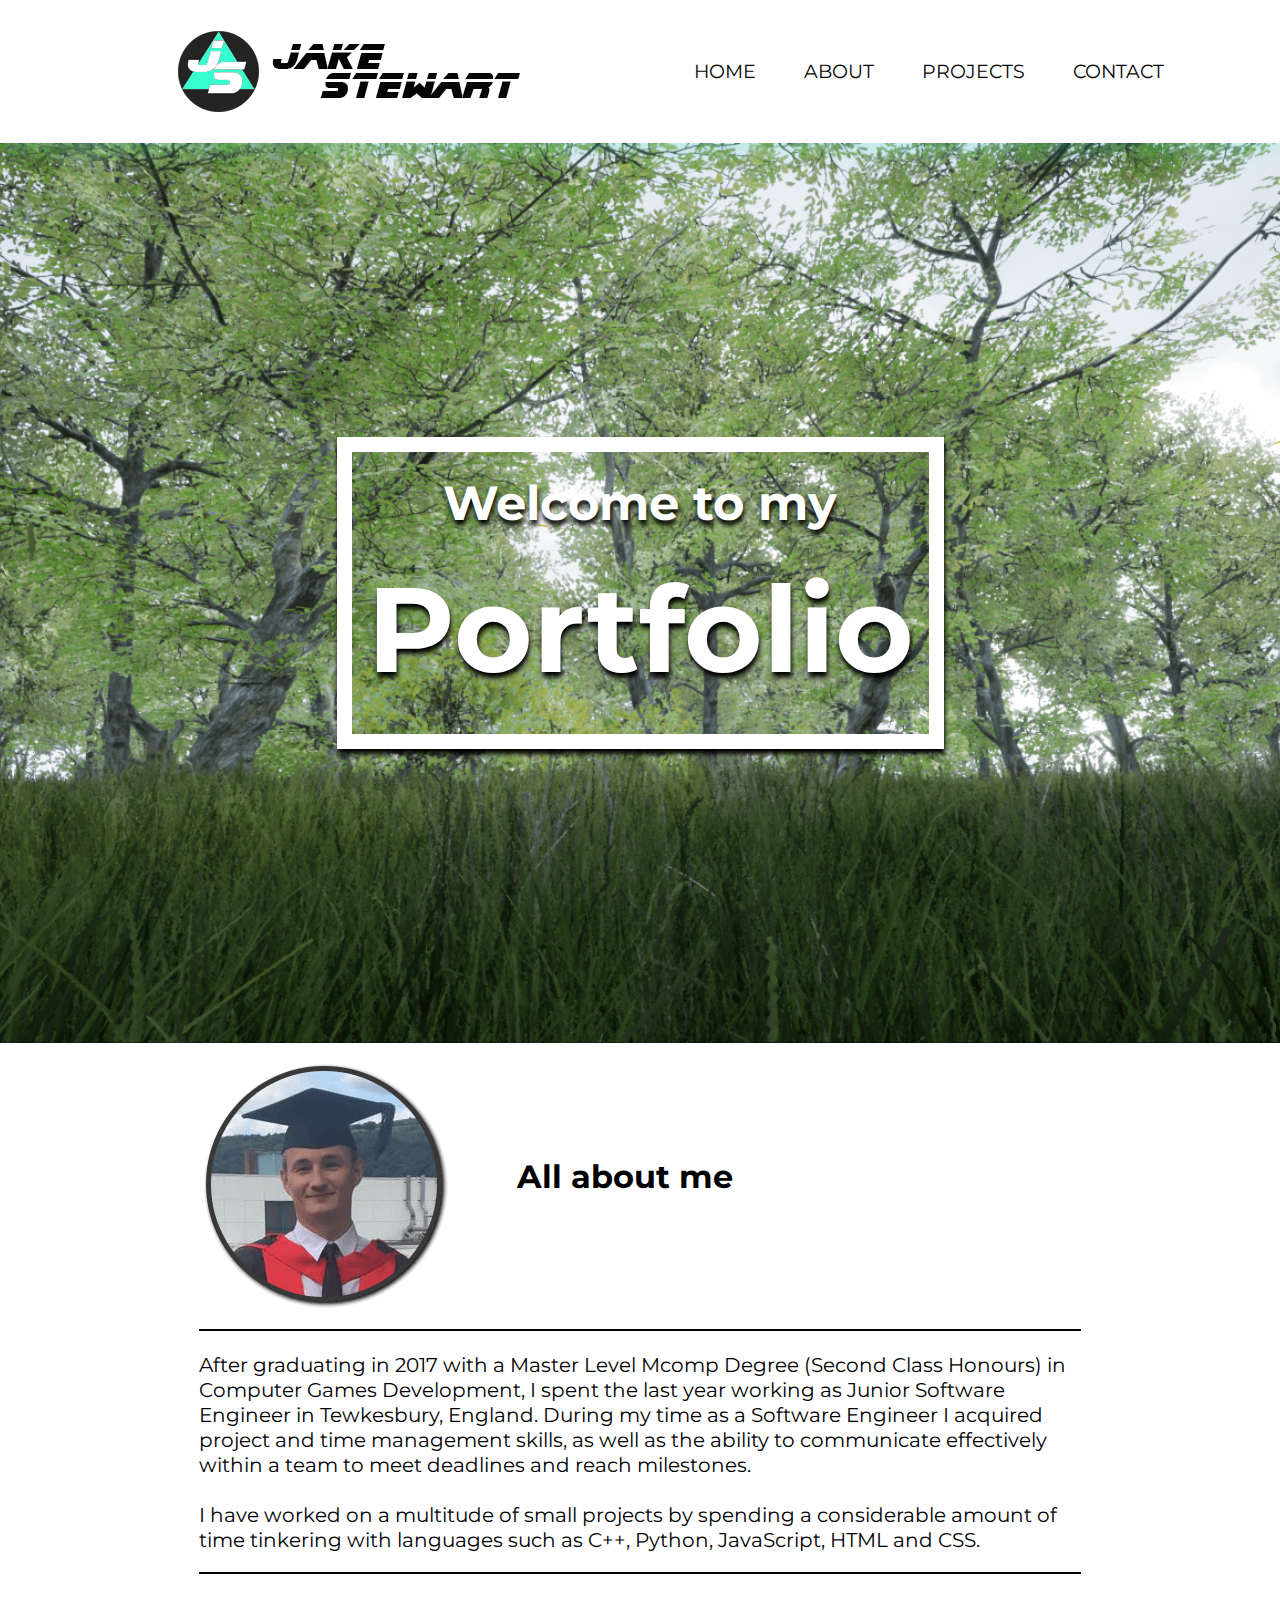
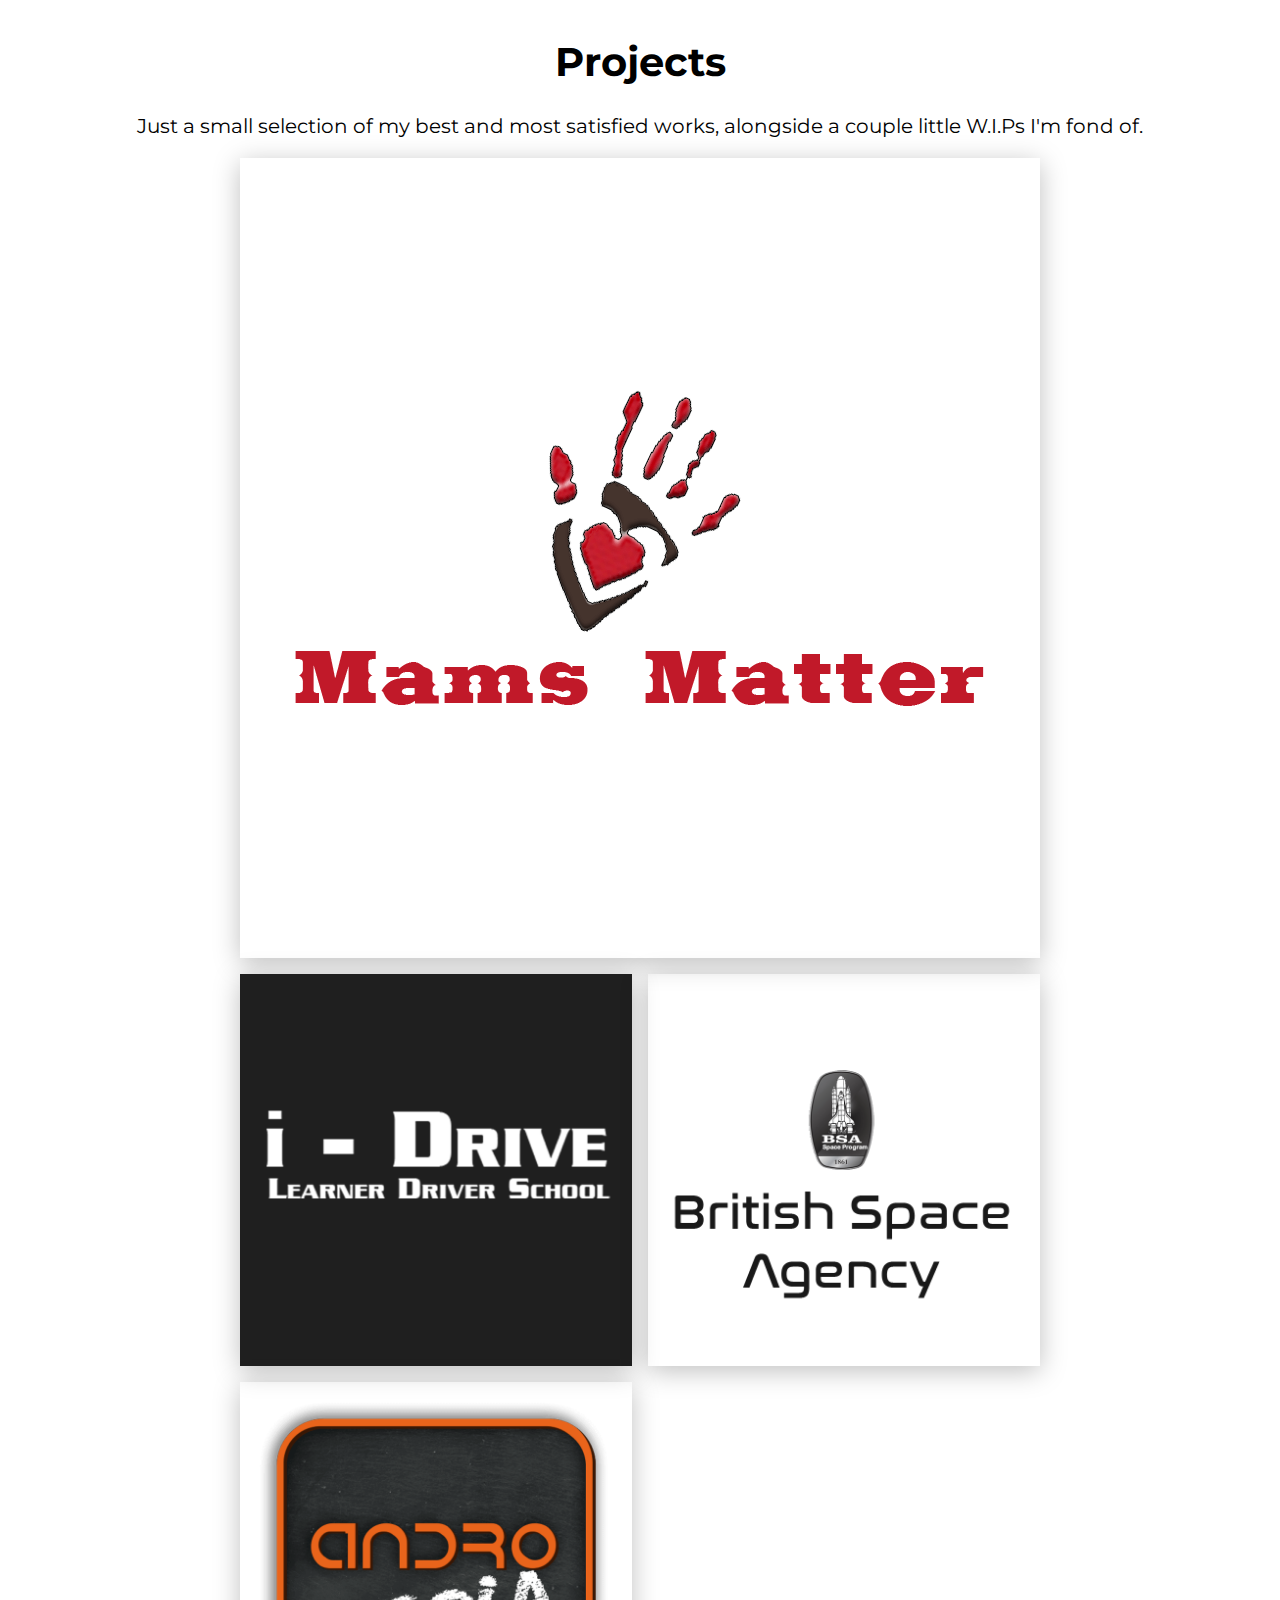
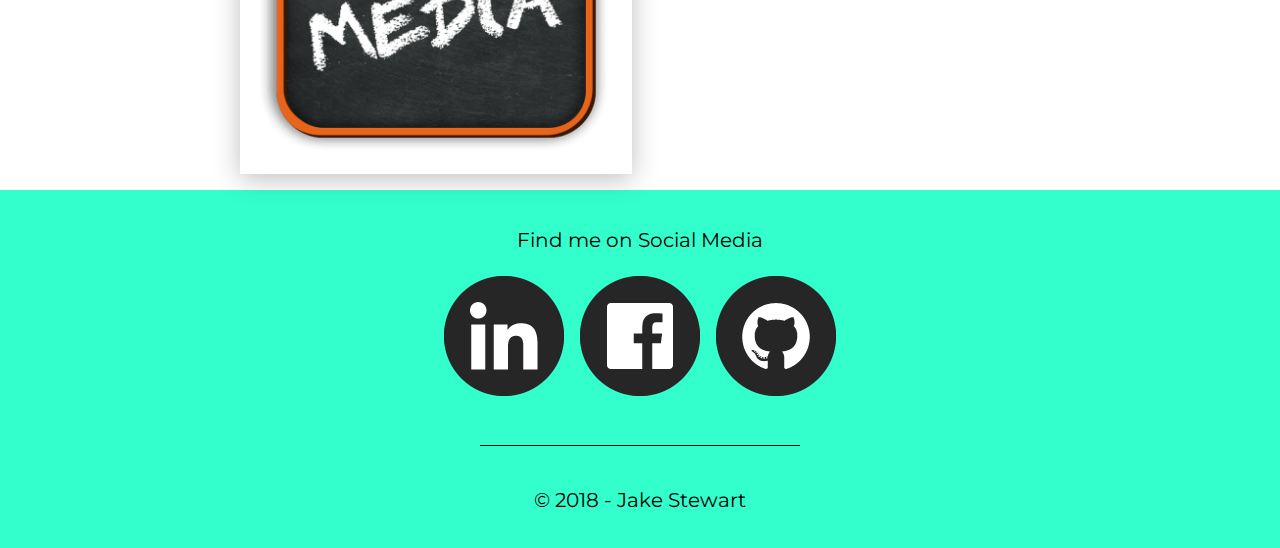
==== commit e02f87fb: "Mobile cleaned and refined" ====
--- a/index.html
+++ b/index.html
@@ -43,13 +43,12 @@
 			<div class="about-middle">
 				<img src="res/about/about-me.png" alt="Me">
 				<h2>All about me</h2>
-				<p>I am an entry level designer and junior software programmer with a multitude of small projects. I've spent a considerable amount of time tinkering with languages such as C++, Python, JavaScript, HTML and CSS, whilst studying for my MComp at USW (University South Wales). 
-					Although, I'd like to say I'm competent but I always find myself learning something new that makes me look like a complete newbie or out of my depth (the beauty of evolving technology right?)
+				<p>
+					After graduating in 2017 with a Master Level Mcomp Degree (Second Class Honours) in Computer Games Development, I spent the last year working as Junior Software Engineer in Tewkesbury, England. 
+					During my time as a Software Engineer I acquired project and time management skills, as well as the ability to communicate effectively within a team to meet deadlines and reach milestones.
 					<br><br>
-					For the past year I have been working as a Junior Software Engineer, definitely not the most exciting aspect of the industry but a valuable one none the less! You see, as you leave university 
-					expecting to be the next big thing you essentially fall into the industry and get knocked back a peg or two by some form of standard or technology that throws a tsunami of pre-dinosaur code your way that is only decipherable by the gods themselves. 
-					<br><br>
-					But alas, what doesn't kill you makes you stronger (or so I've heard) 
+					I have worked on a multitude of small projects by spending a considerable amount of time tinkering with languages such as C++, Python, JavaScript, HTML and CSS.					
+				</p> 
 			</div>
 		</section>
 		
@@ -66,81 +65,6 @@
 						<p class="project-desc">A small website for a support group business based within the Welsh valleys.</p>
 						<a href="#" class="project-link">More info</a>
 					</figcaption>
-
-					<!--	Project Modal 1	-->
-					<div class="project-modal">
-						<button class="modal-close">
-							<svg x="0px" y="0px"
-							viewBox="0 0 30 17">
-						    <g transform="translate(-15 -15)">
-							   <polygon class="st0" points="31.2,23.5 37,29.3 35.8,30.5 30,24.7 24.2,30.5 23,29.3 28.8,23.5 23,17.7 24.2,16.5 30,22.3 
-								   35.8,16.5 37,17.7 	"/>
-						   </g>
-						   </svg>
-						</button>
-						<div class="project-header">
-							<div class="project-title-box">
-								<h2 class="project-title">Mams Matter - 2013</h2>
-								<p class="project-subtitle">Women's support group in Bleanua Gwent</p>
-							</div>
-						</div> <!-- /Project-Header -->
-						<div class="project-content">
-							<h3><i>Aim:</i></h3>
-							<p>A new start up business run by a local friend was in need of a fresh website to market the business within the Blaenau Gwent area.
-								 The intended design was to be simple and informative. </p>
-							
-							 <h4>Time Period:</h4>
-							<p>Given the business was fresh and has only been operational for a short period of time, this gave me a relatively long time-scale to produce a suitable site. 
-								From start to completion the project took 2 months.</p>
-							<img class="project-full-width" src="res/project-imgs/mamsmatter/mamsmatter_front.gif" alt="an image">
-							
-							<h4>Design:</h4>
-							<p>The overall design of the site was something I had pondered over for a period of time. 
-								Trying to get the right balance of simplicity for the user’s interactions whilst giving a useful amount of information to help the guide the user on what they required.</p>
-							
-								<h5>Nav:</h5>
-							<p>The navigation bar was relatively easy to implement with the use of a logo and some headings that utilised an auto scroll JQuery feature to scroll the page down to the correct section. 
-								<br>
-								The thinking behind this set up was that it minimised the amount of pages needed. Saving on loading times and bandwidth usage. Something I’m keen on implementing and constantly trying to improve my knowledge on.
-							</p>
-							
-							<h5>Layout:</h5>
-							<p>Layout is a very important aspect of any web design, thus its essential to get the layout to be simplistic in design and user friendly in interaction. Mams matter was no exception utilising a simple block section template.
-								 With each category e.g. Welcome, About, Contact etc… all being included within its own container.
-								<br>
-								<br>
-								Unfortunately, due to evolving technologies and being a newbie in the field, I found myself using floats rather than either the now commonly used Flexbox or CSS-Grids techniques. 
-							</p>
-
-							<h5>Colours:</h5>
-							<p>The colour scheme utilised was simple at best and intended to reflect the colours within the logo. Using a Red hue for prominent features and then white and dark grey for anything as background content.</p>
-
-							<h4>Stand Out Features:</h4>
-							<ul>
-								<li>Auto scroll via JQuery</li>
-								<li>Modal upon clicking an image</li>
-								<li>Image shake when hovering over them</li>
-								<li>Video implementation using JScript</li>
-							</ul>
-							<img class="project-pull-left" src="res/project-imgs/mamsmatter/mamsmatter_modal.gif" alt="an image">
-							<h4>Design Process Summary:</h4>
-							<p>Throughout the design process of this project, I noted a few things I’d consider redesigning if I were to come back to it. The main issues with the site I’d reconsider would mostly focus on the efficiency and scalability of the site.</p>
-							<h5>Responsiveness:</h5>
-							<p>My biggest concern with the site is responsiveness, due to the site only partially working when scaled down to mobile size. Given this was the first project I attempted to introduce mobile design I took a simplistic approach using media queries.
-								 Although this proved to only partially work due to the vast amount of possible screen dimensions, thus the site fails to scale properly under certain resolutions.</p>
-							<h5>Layout:</h5>
-							<p>The next concern was the use of floats and the display attribute to align items. Although this approach isn’t considered entirely wrong, 
-								It does lead to some complications that can be overcome using the newer Flexbox and CSS grids which I failed to incorporate into the design. Something for the future!</p>
-							<h5>Design Concept Process:</h5>
-							<p>When originally developing the site I never drew up any concepts or alternative designs other than what I was churning out at the time. After much thought I realise this is not only bad for the end product but also bad practice. 
-								<br>
-								<br>
-								With this knowledge, I would start again y first sketching up layouts and a colour palette for a theme and style, then using this design on the appropriate location of all elements whilst piecing the style on top to get an overview before spending countless hours coding.
-									</p>
-							<img class="project-pull-right" src="res/project-imgs/mamsmatter/mamsmatter_video.gif" alt="an image">
-						</div>
-					</div>
-					<!--	/Project Modal 1 End	-->
 				</figure>
 
 				<!-- Project Item 2 -->
@@ -151,89 +75,6 @@
 						<p class="project-desc">A small driving instruction school based within Newport, S.Wales.</p>
 						<a href="#" class="project-link">More info</a>
 					</figcaption>
-
-						<!--	Project Modal 2	-->
-						<div class="project-modal">
-								<button class="modal-close">
-									<svg x="0px" y="0px"
-									viewBox="0 0 30 17">
-									<g transform="translate(-15 -15)">
-									   <polygon class="st0" points="31.2,23.5 37,29.3 35.8,30.5 30,24.7 24.2,30.5 23,29.3 28.8,23.5 23,17.7 24.2,16.5 30,22.3 
-										   35.8,16.5 37,17.7 	"/>
-								   </g>
-								   </svg>
-								</button>
-								<div class="project-header">
-									<div class="project-title-box">
-										<h2 class="project-title">I-Driving Learner Instruction - 2012</h2>
-										<p class="project-subtitle">Driving Instruction school based in Newport, S.Wales</p>
-									</div>
-								</div> <!-- /Project-Header -->
-								<div class="project-content">
-										<h3><i>Aim:</i></h3>
-										<p>I-Drive Learner Driver School is a start-up driving instruction school based in Newport, South Wales. Being the start-up of a relative I saw the opportunity to dive into web development for the first time on a more commercial scale to what I had previously done. 
-											<br><br>
-											The site was aimed at pointing potential students in the right direction whilst giving a thorough detail on what is expected of them in terms of testing and lessons.
-											 </p>
-										
-										 <h4>Time Period:</h4>
-										<p>Given this was my first proper solo project and being a relative, the intended time period for completion was dependant on my ability to produce the site and when I felt confident it would satisfy the needs of the client.
-											<br><br>
-											In total the project took around 3 months to complete given my skill set and experience at the time.	
-										</p>
-										<img class="project-full-width" src="res/project-imgs/idrive/idrive_front.gif" alt="an image">
-										<h4>Design:</h4>
-										<p>The design of the site was simple utilising a single page design and then blocking each category into its own section. Given I was unexperienced in anything other than a simple box template design, 
-											I decided to explore and challenge myself to produce a more complicated design over my previous work.
-										</p>
-										
-											<h5>Nav:</h5>
-										<p>The navigation bar was placed as a sidebar over the conventional header space. This was due to incorporating a drop down box at the top of the screen that would drop in when the page was loading.</p>
-										
-											<h6>Drop Down:</h6>
-											<p>The drop down is a simple bar used to navigate between external sources for booking your theory/practical tests and allowing you to see the car used by I-Drive. Always nice to know what you’re going to be driving I think.</p>
-											<h6>Navigation Bar:</h6>
-											<p>		With the navigation bar on the side, it was simple enough to just incorporate the logo above with each link underneath. 
-												However, instead of using separate pages for the About, Contact etc… I used panels to keep the page loaded, saving on loading up different pages.
-											</p>
-										<h5>Layout:</h5>
-										<p>The layout was very easy and similar to my previous work with just floats and a single container element to house all other items. This did allow for quick implementation on a full sized desktop screen, although this has no mobile implementation thus gives a very poor experience on anything less than a conventional desktop screen.
-											<br>
-											<br>	
-											Overall I was fairly happy with the layout and given it was my first project outside of education I couldn’t have been happier to produce something for the world to see. 
-										</p>
-			
-										<h5>Colours:</h5>
-										<p>	Colours are generally a fickle thing when producing a website with no real concept designs to work from. As experienced with this design, I had done little to no concept work (Put this to my lack of experience shall we?) the colours were a bit iffy in the best of terms where some pieces of text blend in with the background and others don’t.
-											<br>
-											<br>
-											The idea was to keep the site as clean as possible using only blacks and whites similar to the logo however, I felt it left a lot of white space that could be filled with something more appealing to the eyes. Hence the use of a lovely background image of Newport itself. The issue with this? It left the white text difficult to read and vice versa with a black colour. So, I opted to include a background on each container for the text to make it more readable which worked flawlessly.
-											</p>
-			
-										<h4>Stand Out Features:</h4>
-										<ul>
-											<li>Image slideshow showing off the car used by I-Drive</li>
-											<li>Interactive Google map giving the location of Newport</li>
-											<li>Drop down bar with external links to the theory/practical site of the .gov website</li>
-										</ul>
-									<img class="project-pull-left" src="res/project-imgs/idrive/idrive_slideshow.gif" alt="an image">
-									<img class="project-pull-right" src="res/project-imgs/idrive/idrive_map.gif" alt="an image">
-
-									<h4>Design Process Summary:</h4>
-									<p>Reflecting on this design I feel a couple things could be switched up that allow for a more appealing look and user friendly experience. </p>
-									<h5>Responsiveness:</h5>
-									<p>Started with the mobile market would be the most influential aspect. By developing the site for a mobile audience to start and then porting that over to a desktop version would have been the correct procedure to follow. 
-										The biggest advantage of the mobile market for a driving instruction school is that the majority of potential clients see the driving instruction car and follow any links or number written on it rather than being at home and utilising a desktop.</p>
-									<h5>Colour:</h5>
-									<p>Colour stood out to be a bigger issue than anticipated for myself. Mainly due to the colour clashing with the whitespace or the image I decided to commit to after. Something I’d consider doing differently would be to sort a colour palette out with the intended background image, then create a template of 3-4 different designs I felt worked correctly. 
-										<br>
-										<br>
-										Another possible option for the current design would be to utilise opacity, a very underused feature by myself up until my portfolio design. 
-										</p>
-									<img class="project-pull-right" src="res/project-imgs/idrive/idrive_questions.gif" alt="an image">
-								</div>
-							</div>
-							<!--	/Project Modal 2 End	-->
 				</figure>
 
 					<!-- Project Item 3 -->
@@ -244,80 +85,6 @@
 						<p class="project-desc">A site designed during my time spent at Coleg Gwent, S.Wales</p>
 						<a href="#" class="project-link">More info</a>
 					</figcaption>
-
-						<!--	Project Modal 3	-->
-						<div class="project-modal">
-								<button class="modal-close">
-									<svg x="0px" y="0px"
-									viewBox="0 0 30 17">
-									<g transform="translate(-15 -15)">
-									   <polygon class="st0" points="31.2,23.5 37,29.3 35.8,30.5 30,24.7 24.2,30.5 23,29.3 28.8,23.5 23,17.7 24.2,16.5 30,22.3 
-										   35.8,16.5 37,17.7 	"/>
-								   </g>
-								   </svg>
-								</button>
-								<div class="project-header">
-									<div class="project-title-box">
-										<h2 class="project-title">BSA - College Project - 2011/2012</h2>
-										<p class="project-subtitle">Concept for a British alternative to NASA</p>
-									</div>
-								</div> <!-- /Project-Header -->
-								<div class="project-content">
-										<h3><i>Aim:</i></h3>
-										<p>During my time studying at Coleg Gwent, South Wales I was tasked with producing a basic webpage for one of my assignments within the Web Development module. 
-											The site I had chosen to develop was a fictional concept of Britain having its own space agency similar to NASA. 
-										</p>
-										 <h4>Time Period:</h4>
-										<p>Given this was an assignment at an educational facility the time frame was based around the academic year, starting from the beginning of September and ending in the following June. 
-											<br><br>
-											The average amount of time to produce the site was roughly a two-three weeks in total due to working on it during the scheduled hours at college.	
-										</p>
-										<img class="project-full-width" src="res/project-imgs/college/college_front.gif" alt="an image">
-										<h4>Design:</h4>
-										<p>The design process was very simple due to how basic the page needed to be and being my intro into the world of Web design or Front end development. 
-											The main purpose of this design was to demonstrate an understanding of containers and the box-model template.
-										</p>
-											<h5>Nav:</h5>
-										<p>The navigation bar on this design was pre-generated form a site we were directed to by our lecturer. This was mainly to save time and wasn’t necessarily the main focus of the assignment.
-											 However, this does leave a lot of inconsistencies on the site such as how it doesn’t blend in with the colour scheme at all.
-										</p>
-
-										<h5>Layout:</h5>
-										<p>With layout being a crucial point, the site was developed around using the box-model template with a header, main content container and footer each clearly visible by their contents. 
-											With an image in the header and footer and then laying out the main content within the body section. A very simplistic design, but it works.
-										</p>
-			
-										<h5>Layout Responsiveness:</h5>
-										<p>The idea of developing for mobile at the time had absolutely zero reference to me and would most likely have seemed to be an impossible task given the amount of knowledge I had at the time.</p>
-			
-										<h5>Colours:</h5>
-										<p>The colour scheme had no general direction other than looking space-like. However, this did lead to all text and crucial parts of the page being clearly visible to a user.
-											Alongside this, the site does follow a theme with bold/blue headings and paragraphs using white text. </p>
-
-										<h4>Stand Out Features:</h4>
-										<ul>
-											<li>Working calendar</li>
-											<li>A functioning navigation bar</li>
-											<li>Windows that are scrollable inside</li>
-											<li>A working contact form</li>
-											<li>Interactive map via Google</li>
-										</ul>
-										<img class="project-pull-left" src="res/project-imgs/college/college_map.gif" alt="an image">
-										<h4>Design Process Summary:</h4>
-										<p>Given this project was an educational one and was developed at the very start of my introduction to web development, 
-											I’d say it has many aspects that need to be improved but as a first effort I was very satisfied with the outcome and it led me to developing a couple more sites that would later be used commercially.
-										</p>
-										<h5>Nav:</h5>
-										<p>	First thing to replace would be the navigation bar, simply due to it not being my own creation and its doesn’t quite fit with the rest of the site. Flow is key, and without it the site becomes very static and blocky looking.</p>
-										<h5>Responsiveness:</h5>
-										<p>	Now that I’ve dealt with more challenging projects and delved into the basics of mobile design, I’d say the site needs to be brought into the 21st century with a mobile friendly design.</p>
-										<h5>Layout:</h5>
-										<p>The site has a simple box model that works as intended however, the finer details such as image placement and text alignment needs more tinkering to be more tight within their containers and to give correct spacing/padding.</p>
-										<p>As a whole, the site would need to be developed from the ground up with a simple design board, concepts and schemes to help create a balanced design.</p>
-										<img class="project-pull-right" src="res/project-imgs/college/college_links.gif" alt="an image">
-								</div>
-							</div>
-							<!--	/Project Modal 3 End	-->
 				</figure>
 
 				<!-- Project Item 5 -->
@@ -328,103 +95,7 @@
 						<p class="project-desc">A mobile app designed to teach Android programming</p>
 						<a href="#" class="project-link">More info</a>
 					</figcaption>
-						<!--	Project Modal 5	-->
-						<div class="project-modal">
-								<button class="modal-close">
-									<svg x="0px" y="0px"
-									viewBox="0 0 30 17">
-									<g transform="translate(-15 -15)">
-									<polygon class="st0" points="31.2,23.5 37,29.3 35.8,30.5 30,24.7 24.2,30.5 23,29.3 28.8,23.5 23,17.7 24.2,16.5 30,22.3 
-										35.8,16.5 37,17.7 	"/>
-								</g>
-								</svg>
-								</button>
-								<div class="project-header">
-									<div class="project-title-box">
-										<h2 class="project-title">AndroMedia - 2017</h2>
-										<p class="project-subtitle">AndroMedia - Teaching you Android programming</p>
-									</div>
-								</div> <!-- /Project-Header -->
-								<div class="project-content">
-									<h3><i>Aim:</i></h3>
-									<p>Mobile application has become a dominating market in the computing industry, with thousands of apps whether they be gaming/social or personal being produced every single day. 
-										The market has become a leading industry in new technologies by producing efficient and compact applications on target hardware that would otherwise be ignored on personal computers or consoles. 
-										<br><br>
-										During my time at University I was tasked with creating an app that will teach the user a form of android programming by utilising a series of topics that will later have a quiz for the user. 
-										This quiz will be used to test the user on what they have learnt through the app whilst giving them a score to track their progress and give a competitive edge to using the app.
-									</p>
-									<h4>Time Period:</h4>
-									<p>
-										Given this project was an assignment at university the completion time was very strict with no extensions. Whilst juggling other projects due the project took around 3 months to complete.
-									</p>
-
-									<h4>App Structure</h4>
-									<p>
-										The app was heavily designed around simple button movements for maximum user interaction efficiency, whilst also being clean and sharp as to not overwhelm the user.  This idea of not overwhelming the user is a very high priority due to the nature of learning subjects and too much information at once can either deter or confuse many people. Thus, an ideal balance of text to images is needed to help breakdown this barrier.
-										<br><br>The main design of the app was themed around education. Thus, a chalkboard effect was used to give it the idea of education, whilst using a vibrant orange tone to break away from the dark blackboard background. This in turn was used with a chalk style writing like how a normal chalkboard is used to finish off the design.
-										<br><br>Finally, the app also features a pop up window for the help screen to help keep the app a little more efficient and is easier than transitioning to anew activity for a small amount of information that would be useful to a user.
-									</p>
-
-									<div class="gifs">
-									<img src="res/project-imgs/andromedia/andromedia_front.gif" alt="an image">
-									<img src="res/project-imgs/andromedia/andromedia_topics.gif" alt="an image">
-									<img src="res/project-imgs/andromedia/andromedia_quiz.gif" alt="an image">
-									<img src="res/project-imgs/andromedia/andromedia_timeline.gif" alt="an image">
-									</div>
-
-									<h4>Design Flow:</h4>
-									<p>When designing the concept for the mobile application a flow chart was needed to define the steps you would take to move around the application. After a few revisions, the following image demonstrates the route taken, defining easy access back to the home
-										screen with a single button press from anywhere in the app.
-									</p>
-									<img src="res/project-imgs/andromedia/andromedia_flow.png" alt="an image">
-									
-									<h3>Screenshots</h3>
-									<div class="screens">
-										<img src="res/project-imgs/andromedia/andromedia_front.png" alt="an image">
-										<img src="res/project-imgs/andromedia/andromedia_menu.png" alt="an image">
-										<img src="res/project-imgs/andromedia/andromedia_topics.png" alt="an image">
-										<img src="res/project-imgs/andromedia/andromedia_topics_text.png" alt="an image">
-										<img src="res/project-imgs/andromedia/andromedia_quiz.png" alt="an image">
-										<img src="res/project-imgs/andromedia/andromedia_construction.png" alt="an image">
-									</div>
-								</div>
-							</div>
-							<!--	/Project Modal 5 End	-->
 				</figure>
-
-					<!-- Project Item 4 
-				<figure class="project-item">
-					<img src="res/project-imgs/folder.jpg" alt="Project 1">
-					<figcaption>
-						<h2 class="project-title">Small Projects</h2>
-						<p class="project-desc">All my short works and W.I.P</p>
-						<a href="#" class="project-link">More info</a>
-					</figcaption>
-						Project Modal 4	
-						<div class="project-modal">
-								<button class="modal-close">
-									<svg x="0px" y="0px"
-									viewBox="0 0 30 17">
-									<g transform="translate(-15 -15)">
-									   <polygon class="st0" points="31.2,23.5 37,29.3 35.8,30.5 30,24.7 24.2,30.5 23,29.3 28.8,23.5 23,17.7 24.2,16.5 30,22.3 
-										   35.8,16.5 37,17.7 	"/>
-								   </g>
-								   </svg>
-								</button>
-								<div class="project-header">
-									<div class="project-title-box">
-										<h2 class="project-title">Tid-Bits</h2>
-										<p class="project-subtitle">Spare time projects</p>
-									</div>
-								</div> /Project-Header
-								<div class="project-content">
-									<img class="project-full-width" src="res/project-imgs/code.jpg" alt="an image">
-									<img class="project-pull-left" src="res/project-imgs/code.jpg" alt="an image">
-									<img class="project-pull-right" src="res/project-imgs/code.jpg" alt="an image">
-								</div>
-							</div>
-							/Project Modal 4 End
-				</figure>-->
 			</div>
 		</section>
 		
@@ -436,6 +107,9 @@
 				</a>
 				<a href="https://www.facebook.com/Jake.Stew.95">
 					<img src="res/social/Facebook.png" alt="Facebook">
+				</a>
+				<a href="https://github.com/JakeyStew">
+					<img src="res/social/Github.png" alt="GitHub">
 				</a>
 			</div>
 
--- a/stylesheet.css
+++ b/stylesheet.css
@@ -21,6 +21,24 @@
 	background-size: cover;
 	display: grid;
 	grid-template-columns: 1fr; 
+}
+
+/*	Basic class values	*/
+h2 {
+	font-size: 2rem;
+	color: #000;
+	line-height: 1;
+}
+
+p {
+	font-size: 1.275rem;
+	color: #000;
+}
+
+@media screen and (max-width: 400px) {
+	p {
+		font-size: .875rem;
+	}
 }
 
 /* Navigation styles start here */
@@ -35,7 +53,14 @@
 }
 
 .logo {
+	grid-column: 2/span 1;
 	display: flex;
+	margin-left: 1.5em;
+}
+
+.logo img {
+	width: 100%;
+	height: 100%;
 }
 
 .nav-toggle {
@@ -124,17 +149,19 @@
 	transition: opacity 250ms ease-in-out 250ms;
 }
 
+/* Desktop version */
 @media screen and (min-width: 1000px) {
 	.nav-toggle-label {
 		display: none;
 	}
 	
 	header {
+		position: relative;
 		display: grid;
 		grid-template-columns: 1fr auto minmax(600px, 3fr) 1fr;
 		box-shadow: 0px 5px 25px rgba(51, 255, 204, .25);
 	}
-	
+
 	.logo {
 		grid-column: 2/span 1;
 		display: flex;
@@ -192,27 +219,6 @@
 	justify-content: center;
 }
 
-/*
-#myVideo {
-	max-width: 100%;
-}
-
-.welcome #myVideo {
-	/* Make video to at least 100% wide and tall 
-	min-width: 100%; 
-	min-height: 100%; 
-
-	/* Setting width & height to auto prevents the browser from stretching or squishing the video 
-	width: auto;
-	height: auto;
-
-	/* Center the video 
-	position: absolute;
-	top: 50%;
-	left: 50%;
-	transform: translate(-50%,-50%);
-}*/
-
 .welcome-heading {
 	z-index: 10;
 	border: 15px solid #fff;
@@ -235,10 +241,6 @@
 }
 
 @media (max-width: 40em) {
-
-	.welcome {
-		margin-bottom: 7.50em;
-	}
 	.welcome-heading {
 		border: 5px solid #fff;
 		padding: 5px 5px 5px 5px;
@@ -299,13 +301,20 @@
 		grid-column: 3 / 4;
 		vertical-align: middle;
 		justify-content: center;
+		margin-left: 25%;
+		width: 50%;
+		height: auto;
 	}
 	
 	.about-middle h2 {
 		grid-column: 2/span 1;
 		display: inline-block;
 		text-align: center;
-		margin-left: 2em;
+		margin-left: 0.75em;
+	}
+
+	.about-middle p {
+		text-align: center;
 	}
 }
 
@@ -320,12 +329,12 @@
 .projects {
 	text-align: center;
 	background-color: white;
-	padding: 1em 0;
+	margin-bottom: 1em;
 } 
 
 .projects h1 {
 	text-align: center;
-	font-size: 3.5rem;
+	font-size: 2.5rem;
 }
 
 .project-items {
@@ -373,7 +382,7 @@
 
 .project-title {
 	color: black;
-	font-size: 1rem;
+	font-size: 1.275rem;
 	margin-bottom: auto;
 }
 
@@ -384,7 +393,7 @@
 .project-link {
 	color: black;
 	font-weight: bold;
-	font-size: 0.5rem;
+	font-size: 1.0rem;
 	text-decoration: none;
 	border-bottom: 2px solid black;
 	align-self: flex-start;
@@ -447,140 +456,6 @@
 	}
 }
 
-/*	Project Model	*/
-
-.project-modal {
-	position: fixed;
-	z-index: 10;
-	top: 10em;
-	bottom: 2em;
-	left: 2em;
-	right: 2em;
-	background: white;
-	box-shadow: 0 0 0 11em rgba(0, 0, 0, .75);
-	overflow-y: scroll;
-	overflow-x: hidden;
-	display: none;
-}
-
-.project-modal.is-open {
-	display: block;
-}
-
-.modal-close {
-	cursor: pointer;
-	background: white;
-	position: fixed;
-	left: 1em;
-	top: 11.5em;
-	border: 0;
-	width: 3.5em;
-	height: 3.5em;
-	padding: 5px 0 0;
-	border-radius: 50%;
-	box-shadow: 0 0  5px rgba(0, 0, 0, 1);
-}
-
-.project-header {
-	text-align: left;
-	padding: 5em 0;
-	margin-bottom: 2em;
-}
-
-.project-header:nth-of-type(1){
-	background-image: url(res/project-imgs/jscript.png);
-	background-size: cover;
-	background-position: center;
-}
-
-.project-title-box {
-	background: rgba(51, 255, 204, .95);
-	padding: 3em 0 3em 3em;
-	color: white;
-	width: 70%;
-}
-
-.project-title-box .project-title {
-	font-size: 1.5rem;
-	color: black;
-	display: inline-block;
-}
-
-.project-title-box .project-title::after {
-	content: '';
-	display: block;
-	height: 1px;
-	margin: 1em 0;
-	background: black;
-	width: 100%;
-}
-
-.project-title-box .project-subtitle {
-	font-size: 1rem;
-	color: black;
-}
-
-.project-content {
-	text-align: left;
-	width: 85%;
-	margin: 0 auto;
-	padding-bottom: 2em;
-}
-
-.project-content p {
-	font-size: 1rem;
-}
-
-.project-full-width {
-	width: 100%;
-	box-shadow: 0px 5px 25px rgba(0, 0, 0, .25);
-}
-
-.gifs {
-	display: grid;
-	align-items: flex-start;
-	grid-template-columns: 1fr 1fr;
-	grid-template-rows: 1fr 1fr; 
-	grid-gap: .5rem;
-	box-shadow: 0px 5px 25px rgba(0, 0, 0, .25);
-}
-
-.screens {
-	display: grid;
-	grid-template-columns: 1fr 1fr 1fr;
-	grid-template-rows: 1fr 1fr; 
-	grid-gap: .5rem;
-	box-shadow: 0px 5px 25px rgba(0, 0, 0, .25);
-}
-
-@media (min-width: 40em) {
-	.project-pull-left {
-		width: 60%;
-		float: left;
-		margin-right: 2em;
-		margin-bottom: 1em;
-		box-shadow: 0px 5px 25px rgba(0, 0, 0, .25);
-	}
-
-	.project-pull-right {
-		width: 60%;
-		float: right;
-		margin-left: 2em;
-		margin-bottom: 1em;
-		box-shadow: 0px 5px 25px rgba(0, 0, 0, .25);
-	}
-}
-
-@keyframes modalFadeIn {
-	0% {opacity: 0;}
-	100% {opacity: 1;}
-}
-
-@keyframes modalFadeOut {
-	0% {opacity: 1;}
-	100% {opacity: 0;}
-}
-
 /**************************/
 
 /*	Footer	*/
@@ -595,15 +470,10 @@
 	-webkit-max-width: 15em;
 	-moz-max-width: 15em;
 	-ms-max-width: 15em;
-	max-width: 15em;
+	max-width: 25em;
 	display: flex;
 	justify-content: space-between;
 	margin: 1.275em auto;
-}
-
-.social-icon {
-	width: 25%;
-	height: 25%;
 }
 
 .copyright::before {
@@ -624,35 +494,31 @@
 		margin: 2em auto;
 		width: 75%;
 	}
+
+	.social-icons {
+		-webkit-max-width: 15em;
+		-moz-max-width: 15em;
+		-ms-max-width: 15em;
+		max-width: 25em;
+		display: flex;
+		justify-content: space-between;
+		margin: 0.5em;
+	}
+
+	.social-icons img {
+		width: 75%;
+		height: auto;
+	}
 }
 
 /**************************/
 
-/*	Basic class values	*/
-h2 {
-	font-size: 2rem;
-	color: #000;
-	line-height: 1;
-}
-
-p {
-	font-size: 1.5rem;
-	color: #000;
-}
-
-@media screen and (max-width: 400px) {
-	p {
-		font-size: .875rem;
-	}
-}
-
-
-
-
-
-
-
-
-
-
-
+
+
+
+
+
+
+
+
+
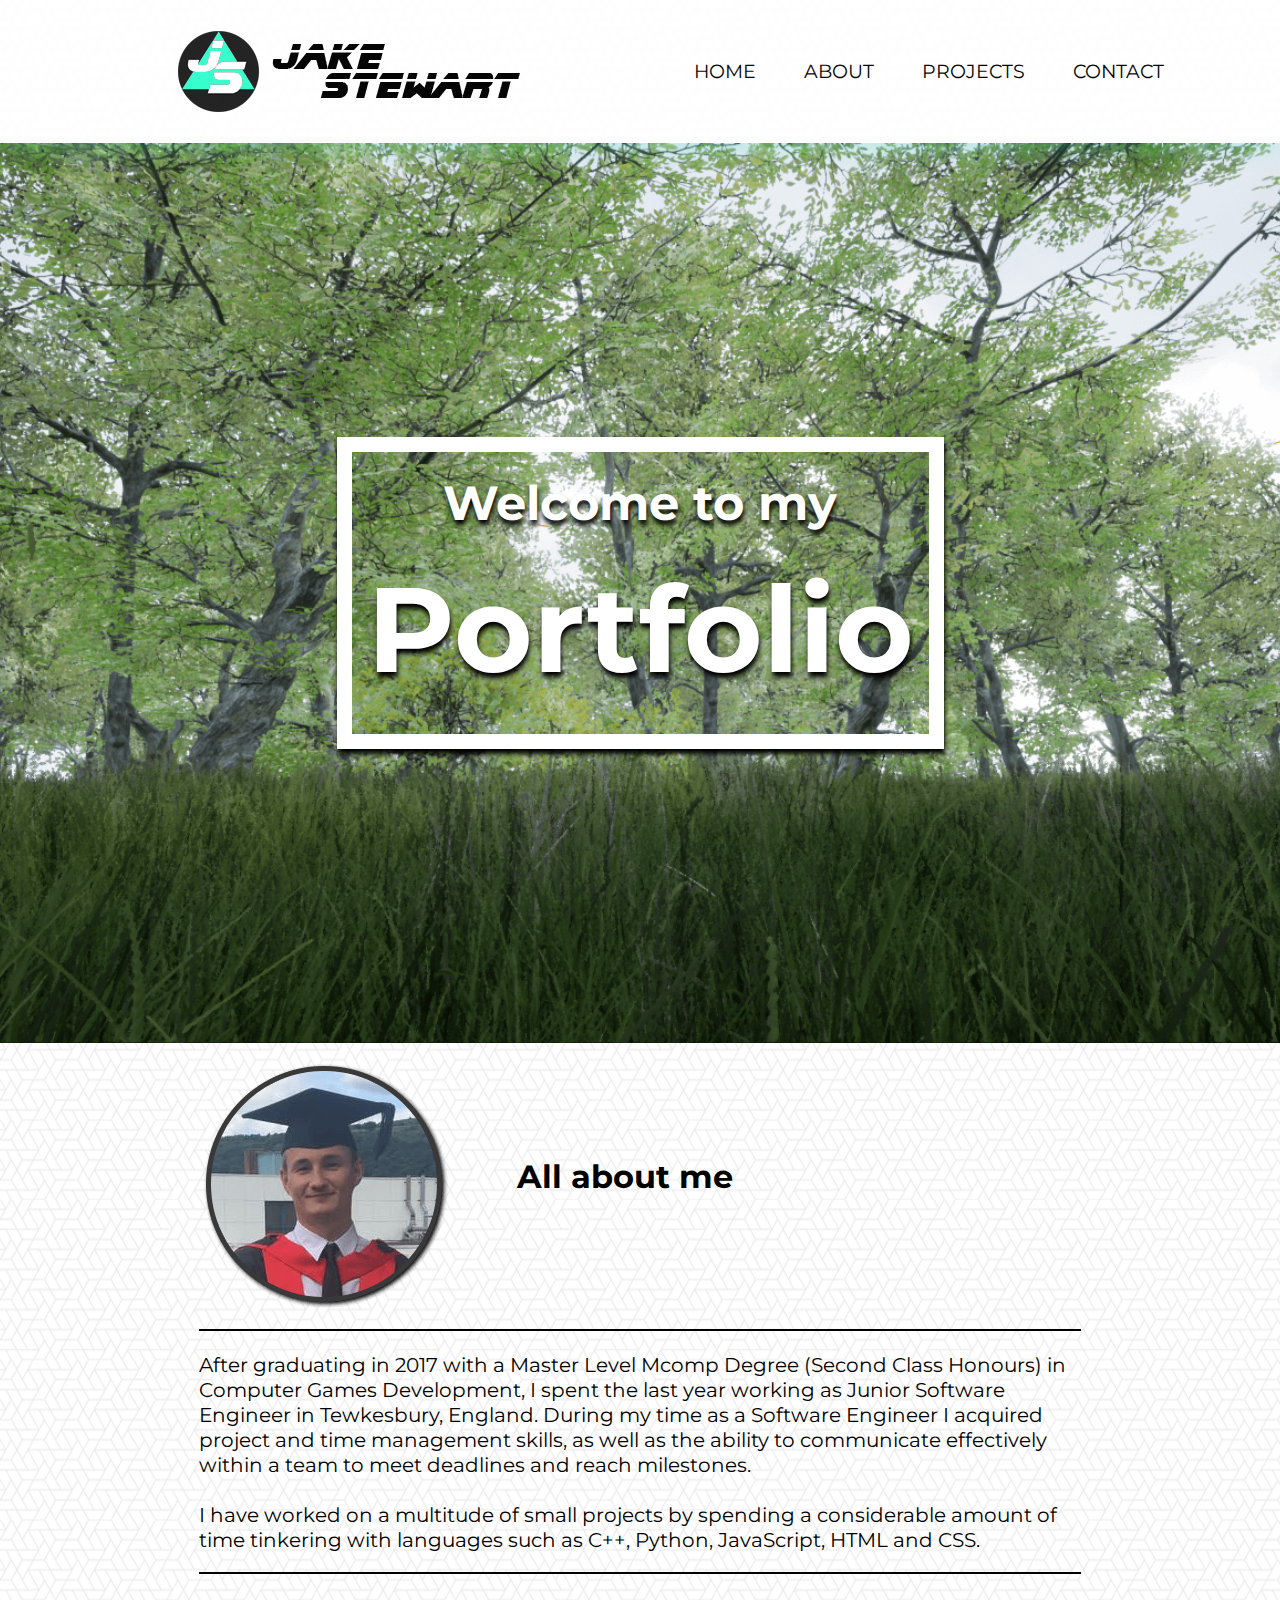
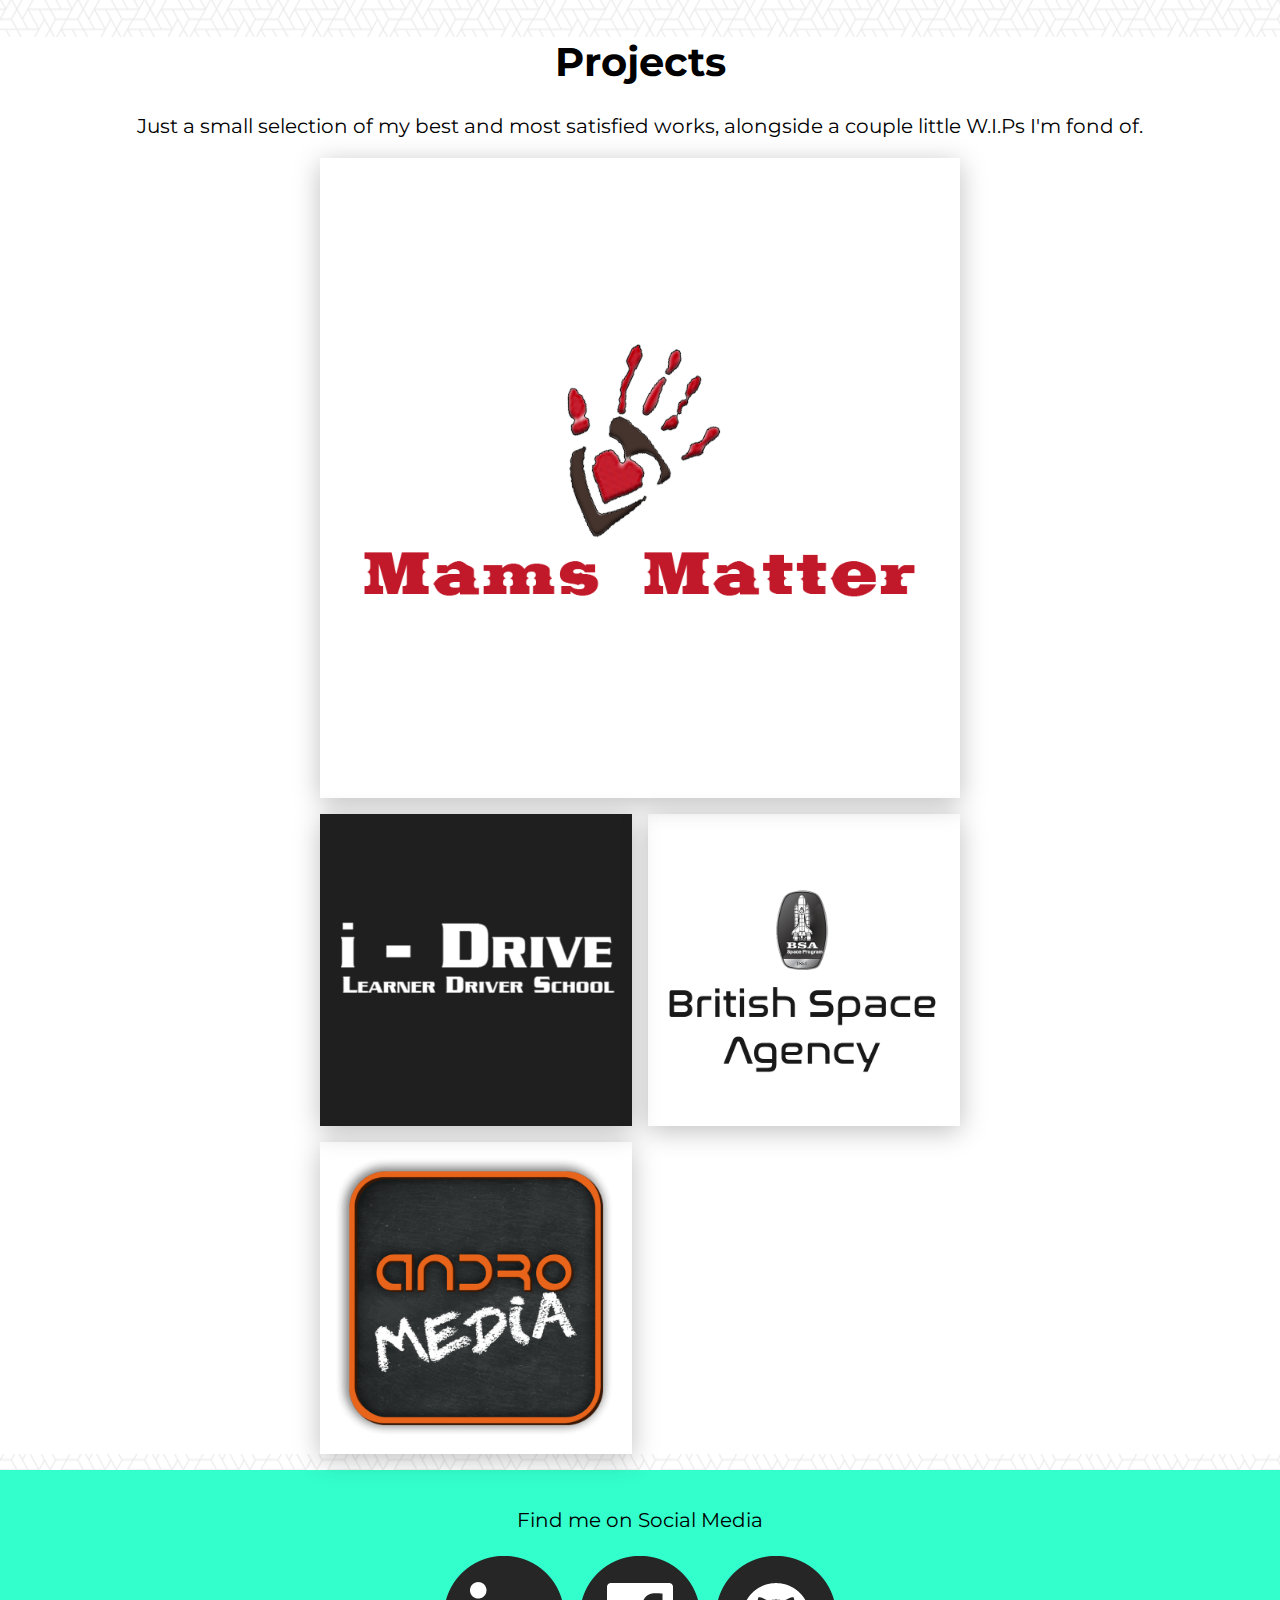
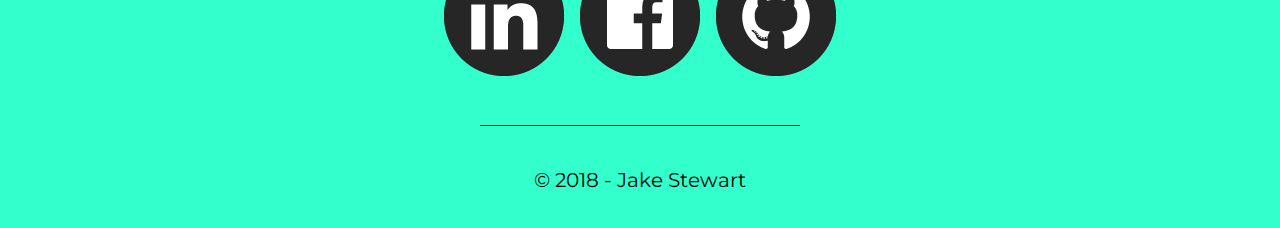
==== commit 57fccc31: "Large update - CSS, HTML for external projects" ====
--- a/index.html
+++ b/index.html
@@ -1,19 +1,14 @@
 <!DOCTYPE HTML>
-<!--  ©Jake Stewart 2015 All Rights Reserved  !-->
+<!--  ©Jake Stewart 2018 All Rights Reserved  !-->
 <html lang=en>
     <head>
-		<meta charset="UTF-8">
+		<?xml encoding="UTF-8"?>
 		<meta name="viewport" content="width=device-width, initial-scale=1.0">
 		<meta http-equiv="X-UA-Compatible" content="ie=edge">
         <link rel="stylesheet" href="stylesheet.css" type="text/css" media="screen" />
-		<link rel="icon" type="image/png" href="res/logo/logo_favicon_design.ico"/>
-
-		<script src="https://ajax.googleapis.com/ajax/libs/jquery/2.1.1/jquery.min.js"></script>
-		<!--<script src="https://maxcdn.bootstrapcdn.com/bootstrap/3.3.5/js/bootstrap.min.js"></script>-->
-
+		<link rel="icon" type="image/png" href="res/logo/favicon.ico"/>
 		<title>Jake Stewart | Dev of Things</title>
 	</head>
-
 	<body>
 		<header>
 		<h1 class="logo"><img src="res/logo/Logo_Horz_4x1_No_Drop.png" alt="Jake Stewart"></h1>
@@ -30,15 +25,10 @@
 			<span></span>
 		</label>
 		</header>
-		
 		<!-- Main Content -->
 		<div id="Home" class="welcome">
-				<!--<video autoplay muted loop id="myVideo">
-						<source src="res/forest-walk.mp4" type="video/mp4">
-					</video>-->
 			<h1 class="welcome-heading">Welcome to my<span>Portfolio</span></h1>
 		</div>
-		
 		<section id="About" class="about">
 			<div class="about-middle">
 				<img src="res/about/about-me.png" alt="Me">
@@ -51,54 +41,48 @@
 				</p> 
 			</div>
 		</section>
-		
 		<section id="Projects" class="projects">
 			<h1>Projects</h1>
 			<p>Just a small selection of my best and most satisfied works, alongside a couple little W.I.Ps I'm fond of.</p>
 			<div class="project-items">
-			
 				<!-- Project Item 1 -->
 				<figure class="project-item featured">
 					<img src="res/project-imgs/mamsmatter-logo.png" alt="Project 1">
 					<figcaption>
 						<h2 class="project-title">Mams Matter</h2>
 						<p class="project-desc">A small website for a support group business based within the Welsh valleys.</p>
-						<a href="#" class="project-link">More info</a>
+						<a href="mamsmatter.html" class="project-link">More info</a>
 					</figcaption>
 				</figure>
-
 				<!-- Project Item 2 -->
 				<figure class="project-item">
 					<img src="res/project-imgs/idrive-logo.png" alt="Project 1">
 					<figcaption>
 						<h2 class="project-title">I-Drive Learning</h2>
 						<p class="project-desc">A small driving instruction school based within Newport, S.Wales.</p>
-						<a href="#" class="project-link">More info</a>
+						<a href="idrive.html" class="project-link">More info</a>
 					</figcaption>
 				</figure>
-
 					<!-- Project Item 3 -->
 				<figure class="project-item">
 					<img src="res/project-imgs/college-logo.png" alt="Project 1">
 					<figcaption>
 						<h2 class="project-title">BSA: British Space</h2>
 						<p class="project-desc">A site designed during my time spent at Coleg Gwent, S.Wales</p>
-						<a href="#" class="project-link">More info</a>
+						<a href="bsa.html" class="project-link">More info</a>
 					</figcaption>
 				</figure>
-
 				<!-- Project Item 5 -->
 				<figure class="project-item">
-					<img src="res/project-imgs/andromedia.png" alt="Project 1">
+					<img src="res/project-imgs/andromedia.png" alt="Project 4">
 					<figcaption>
 						<h2 class="project-title">Andro Media</h2>
 						<p class="project-desc">A mobile app designed to teach Android programming</p>
-						<a href="#" class="project-link">More info</a>
+						<a href="andromedia.html" class="project-link">More info</a>
 					</figcaption>
 				</figure>
 			</div>
 		</section>
-		
 		<footer>
 			<p>Find me on Social Media</p>
 			<div id="Contact" class="social-icons">
@@ -112,11 +96,9 @@
 					<img src="res/social/Github.png" alt="GitHub">
 				</a>
 			</div>
-
 			<p class="copyright">&#169; 2018 - Jake Stewart</p>
 		</footer>
-
-		<script src="myScript.js"></script>
+		<script src="https://ajax.googleapis.com/ajax/libs/jquery/2.1.1/jquery.min.js"></script>
 		<script>
 		/*	Smooth scrolling on nav links */	
 		$(function() {
@@ -132,6 +114,5 @@
 			});
 		});
 		</script>
-		
 	</body>
 </html>
--- a/stylesheet.css
+++ b/stylesheet.css
@@ -12,6 +12,7 @@
 	font-weight: 400;
 	background-color: #fff;
 	overflow-x: hidden;
+	background-image: url(res/what-the-hex.png)
 }
 
 .content {
@@ -344,7 +345,7 @@
 	-webkit-max-width: 50em;
 	-moz-max-width: 50em;
 	-ms-max-width: 50em;
-	max-width: 50em;
+	max-width: 40em;
 }
 
 .project-item {
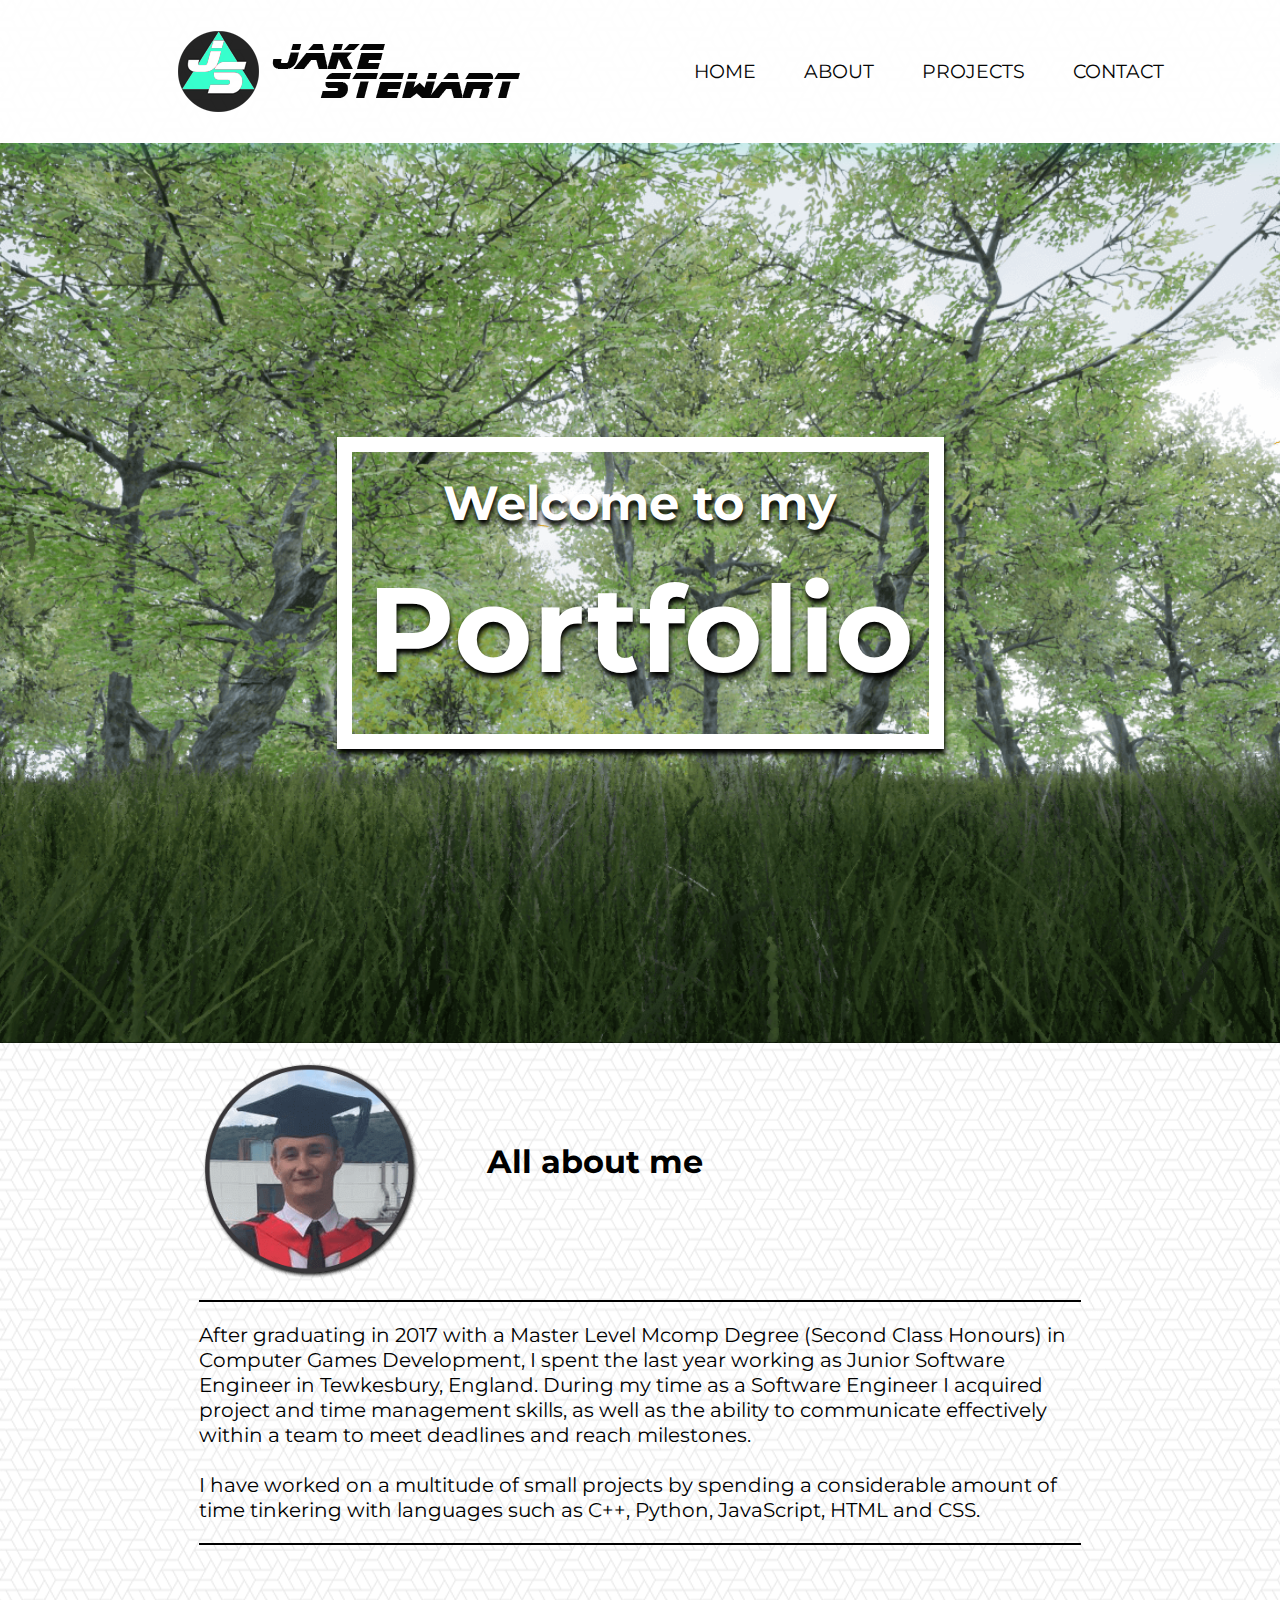
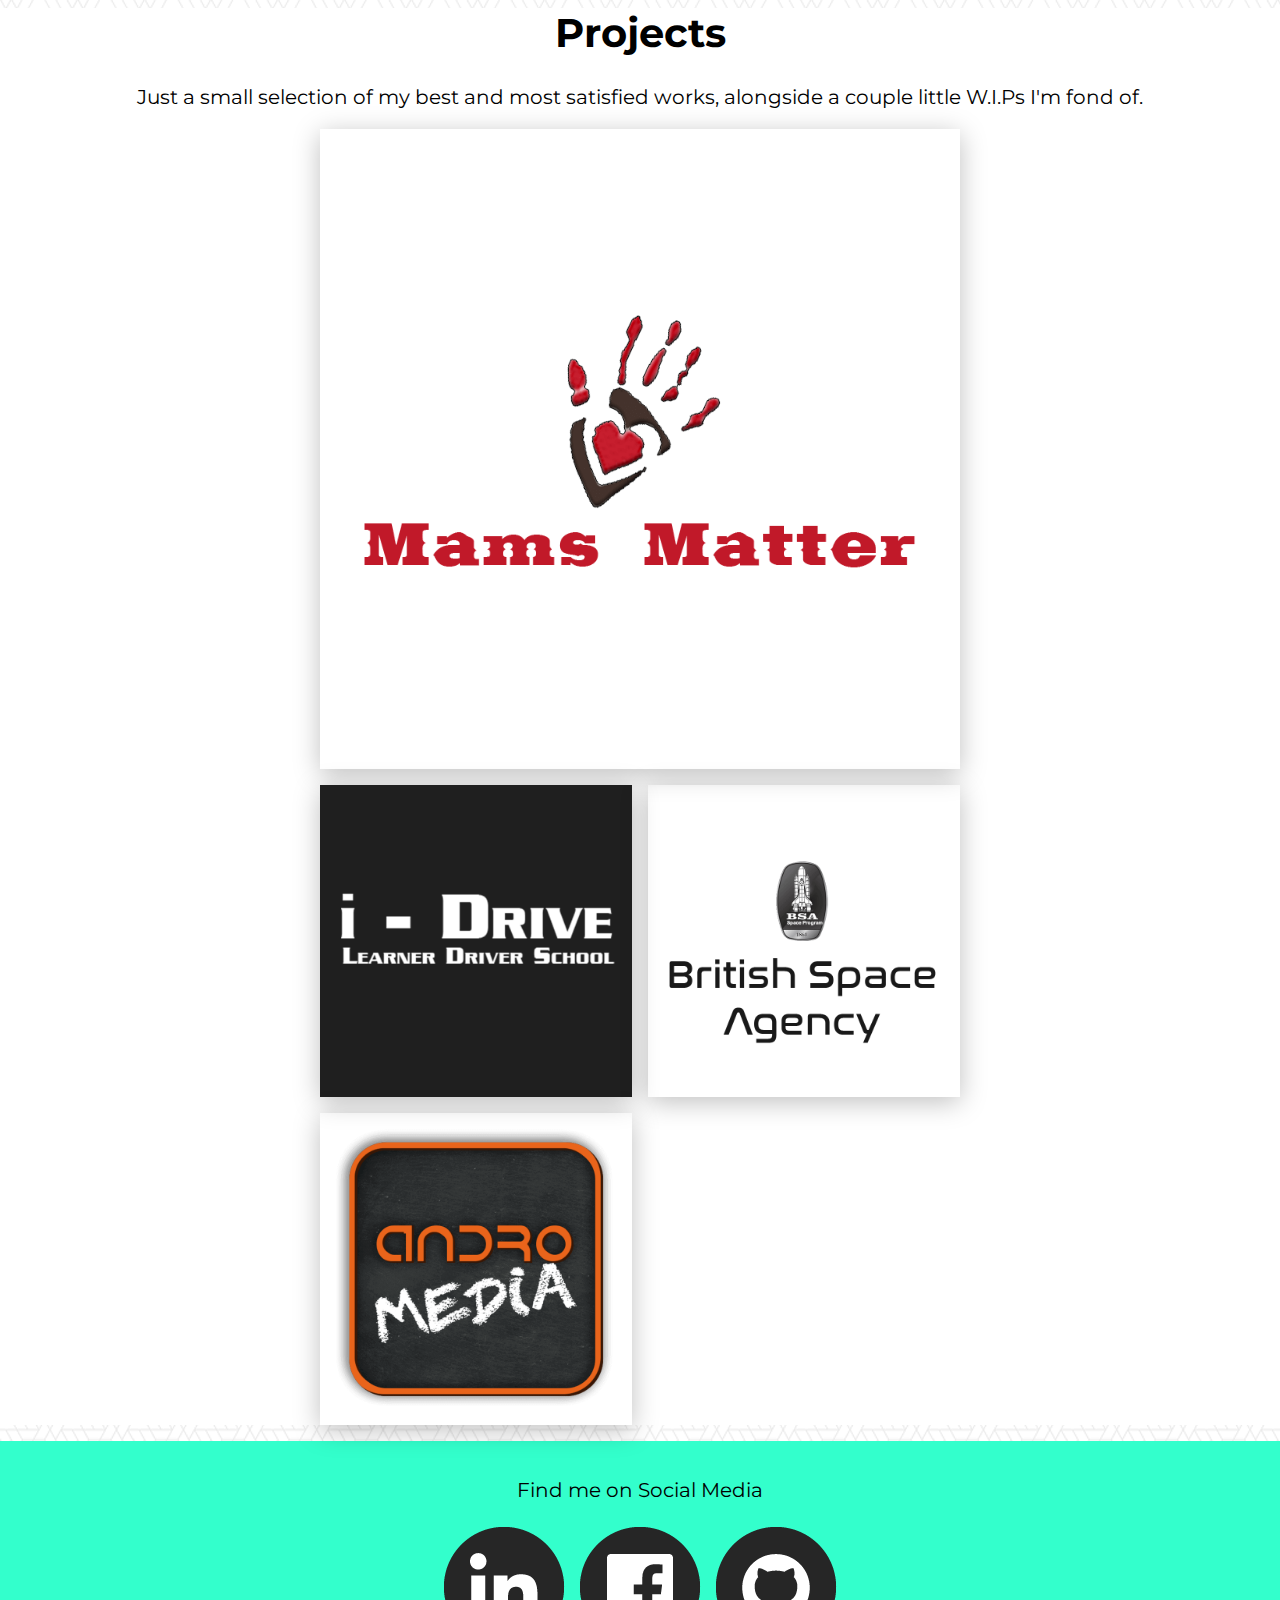
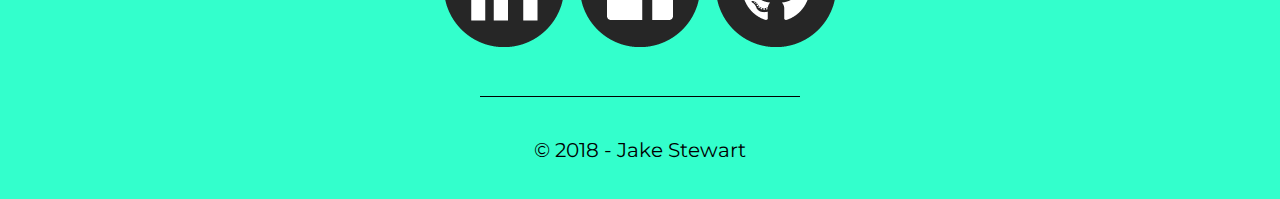
==== commit ac55ae33: "Charset update" ====
--- a/index.html
+++ b/index.html
@@ -2,7 +2,7 @@
 <!--  ©Jake Stewart 2018 All Rights Reserved  !-->
 <html lang=en>
     <head>
-		<?xml encoding="UTF-8"?>
+		<meta charset="utf-8"/>
 		<meta name="viewport" content="width=device-width, initial-scale=1.0">
 		<meta http-equiv="X-UA-Compatible" content="ie=edge">
         <link rel="stylesheet" href="stylesheet.css" type="text/css" media="screen" />
@@ -11,7 +11,7 @@
 	</head>
 	<body>
 		<header>
-		<h1 class="logo"><img src="res/logo/Logo_Horz_4x1_No_Drop.png" alt="Jake Stewart"></h1>
+		<h1 class="logo"><img src="res/logo/Logo_Horz_4x1_No_Drop.png" alt="Jake Stewart" width="100%" height="auto"></h1>
 		<input type="checkbox" id="nav-toggle" class="nav-toggle">
 		<nav>
 			<ul>
@@ -31,7 +31,7 @@
 		</div>
 		<section id="About" class="about">
 			<div class="about-middle">
-				<img src="res/about/about-me.png" alt="Me">
+				<img src="res/about/about-me.png" alt="Me" width="25%" height="auto">
 				<h2>All about me</h2>
 				<p>
 					After graduating in 2017 with a Master Level Mcomp Degree (Second Class Honours) in Computer Games Development, I spent the last year working as Junior Software Engineer in Tewkesbury, England. 
@@ -47,7 +47,7 @@
 			<div class="project-items">
 				<!-- Project Item 1 -->
 				<figure class="project-item featured">
-					<img src="res/project-imgs/mamsmatter-logo.png" alt="Project 1">
+					<img src="res/project-imgs/mamsmatter-logo.png" alt="Project 1" width="100%" height="auto">
 					<figcaption>
 						<h2 class="project-title">Mams Matter</h2>
 						<p class="project-desc">A small website for a support group business based within the Welsh valleys.</p>
@@ -56,7 +56,7 @@
 				</figure>
 				<!-- Project Item 2 -->
 				<figure class="project-item">
-					<img src="res/project-imgs/idrive-logo.png" alt="Project 1">
+					<img src="res/project-imgs/idrive-logo.png" alt="Project 1" width="100%" height="auto">
 					<figcaption>
 						<h2 class="project-title">I-Drive Learning</h2>
 						<p class="project-desc">A small driving instruction school based within Newport, S.Wales.</p>
@@ -65,7 +65,7 @@
 				</figure>
 					<!-- Project Item 3 -->
 				<figure class="project-item">
-					<img src="res/project-imgs/college-logo.png" alt="Project 1">
+					<img src="res/project-imgs/college-logo.png" alt="Project 1" width="100%" height="auto">
 					<figcaption>
 						<h2 class="project-title">BSA: British Space</h2>
 						<p class="project-desc">A site designed during my time spent at Coleg Gwent, S.Wales</p>
@@ -74,7 +74,7 @@
 				</figure>
 				<!-- Project Item 5 -->
 				<figure class="project-item">
-					<img src="res/project-imgs/andromedia.png" alt="Project 4">
+					<img src="res/project-imgs/andromedia.png" alt="Project 4" width="100%" height="auto">
 					<figcaption>
 						<h2 class="project-title">Andro Media</h2>
 						<p class="project-desc">A mobile app designed to teach Android programming</p>
@@ -86,33 +86,19 @@
 		<footer>
 			<p>Find me on Social Media</p>
 			<div id="Contact" class="social-icons">
-				<a href="https://www.linkedin.com/in/jake-stewart-426416aa">
-					<img src="res/social/Linkedin.png" alt="LinkedIn">
+				<a href="https://www.linkedin.com/in/jake-stewart-426416aa" >
+					<img src="res/social/Linkedin.png" alt="LinkedIn" width="100%" height="auto">
 				</a>
 				<a href="https://www.facebook.com/Jake.Stew.95">
-					<img src="res/social/Facebook.png" alt="Facebook">
+					<img src="res/social/Facebook.png" alt="Facebook" width="100%" height="auto">
 				</a>
 				<a href="https://github.com/JakeyStew">
-					<img src="res/social/Github.png" alt="GitHub">
+					<img src="res/social/Github.png" alt="GitHub" width="100%" height="auto">
 				</a>
 			</div>
 			<p class="copyright">&#169; 2018 - Jake Stewart</p>
 		</footer>
 		<script src="https://ajax.googleapis.com/ajax/libs/jquery/2.1.1/jquery.min.js"></script>
-		<script>
-		/*	Smooth scrolling on nav links */	
-		$(function() {
-			$('a[href*=#]:not([href=#])').click(function() {
-				var target = $(this.hash);
-				target = target.length ? target : $('[name=' + this.hash.substr(1) +']');
-				if (target.length) {
-					$('html,body').animate({
-					scrollTop: target.offset().top
-					}, 1000);
-					return false;
-				}
-			});
-		});
-		</script>
+		<script src="myScripts.js"></script>
 	</body>
 </html>
